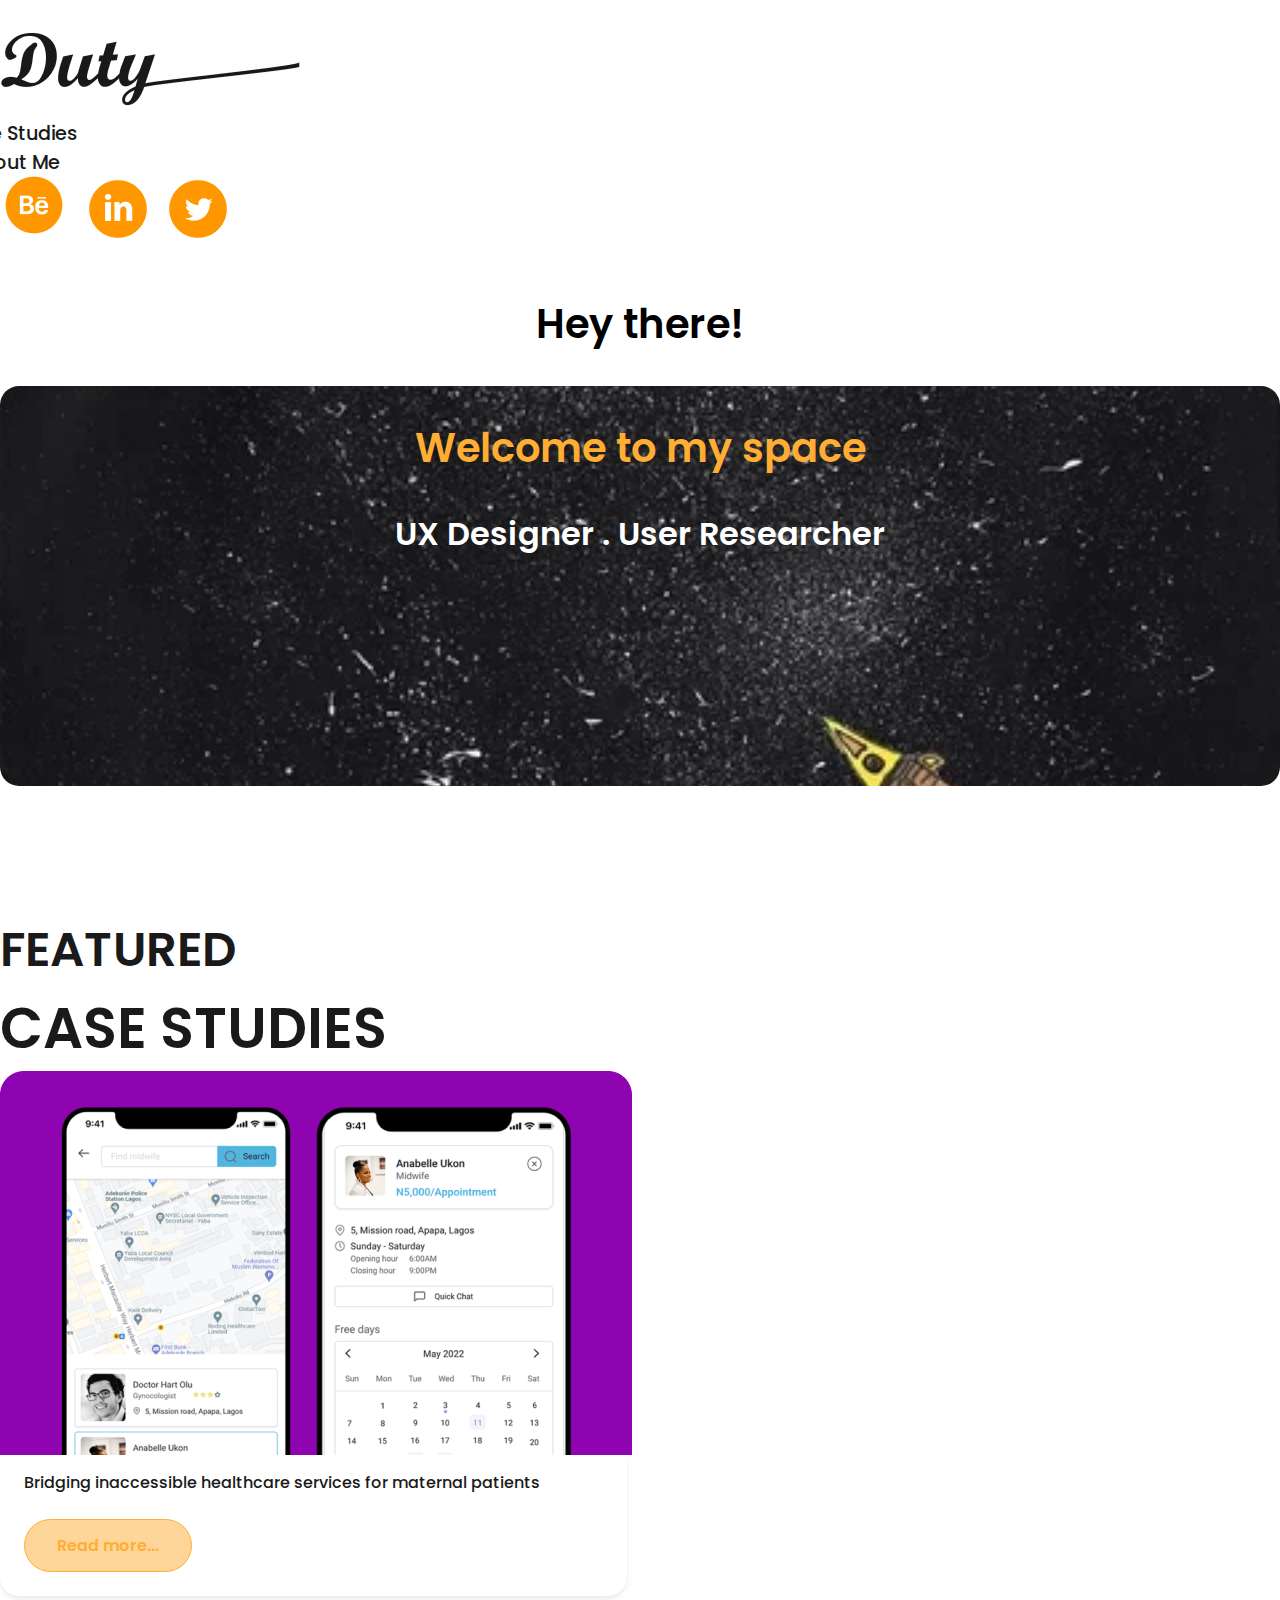
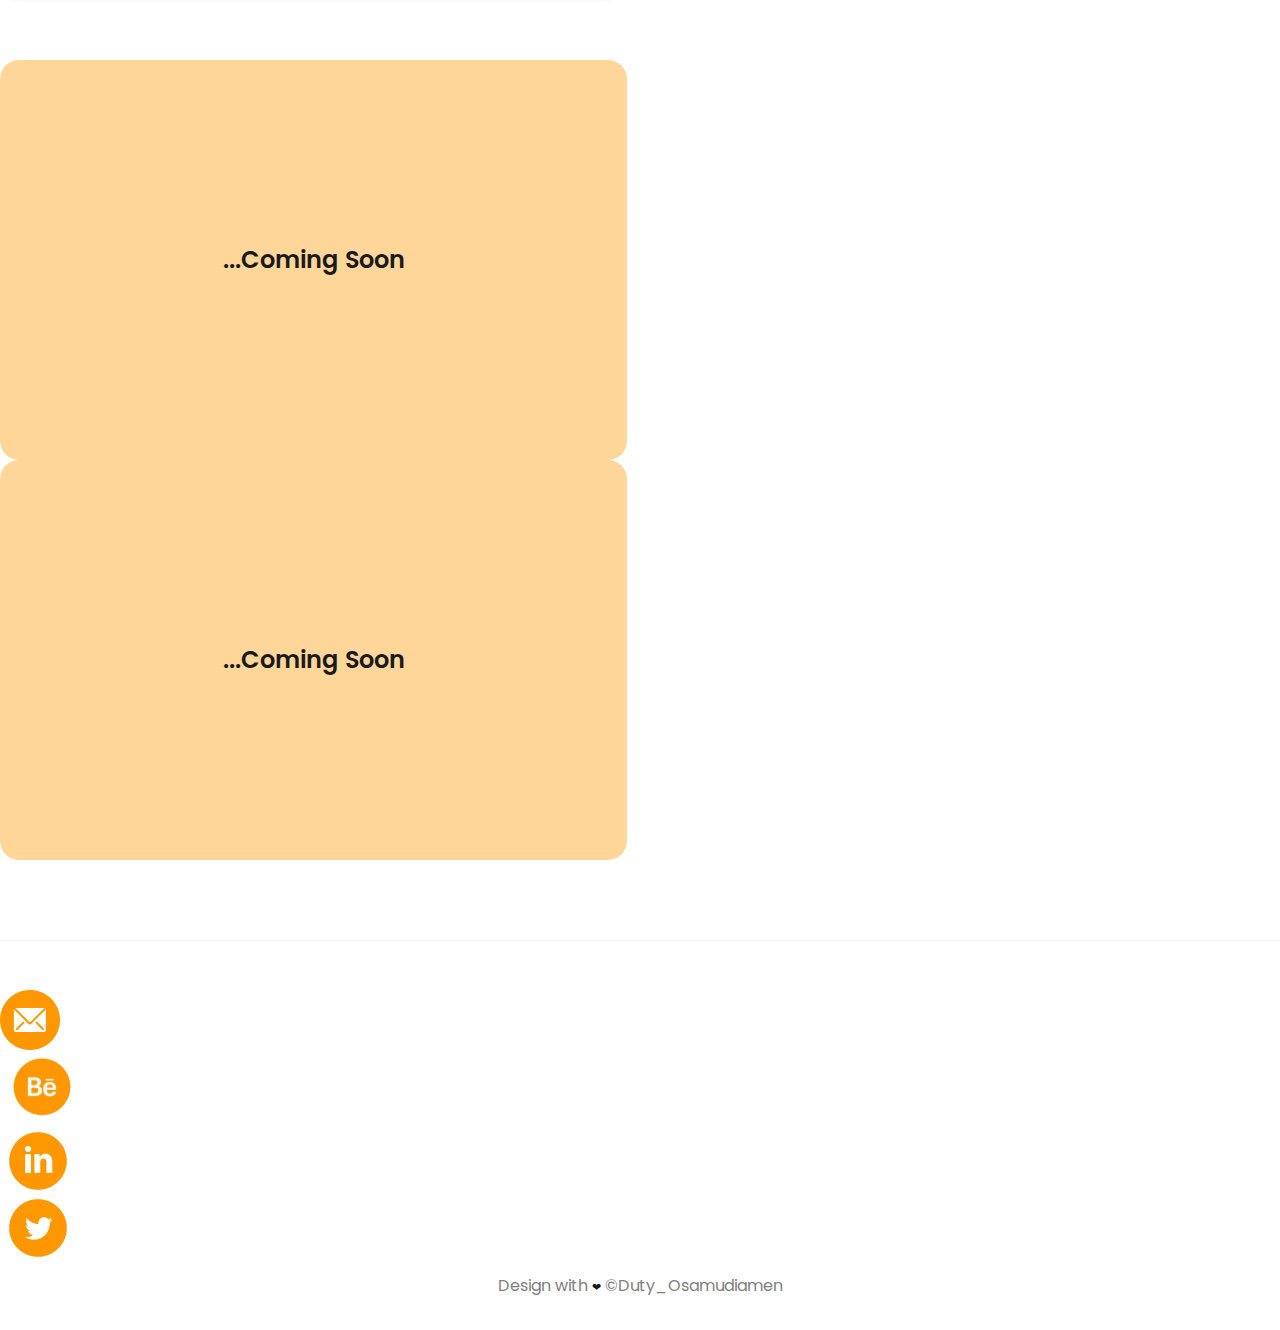
==== index.html @ 3a3fc2b6 "added responsiveness" ====
<!DOCTYPE html>
<html lang="en">

<head>
    <meta charset="UTF-8">
    <meta http-equiv="X-UA-Compatible" content="IE=edge">
    <meta name="viewport" content="width=device-width, initial-scale=1.0">
    <title>Document</title>

    <!-- BOOTSTRAP STYLES & JS -->
    <link href="https://cdn.jsdelivr.net/npm/bootstrap@5.2.1/dist/css/bootstrap.min.css" rel="stylesheet"
        integrity="sha384-iYQeCzEYFbKjA/T2uDLTpkwGzCiq6soy8tYaI1GyVh/UjpbCx/TYkiZhlZB6+fzT" crossorigin="anonymous">
    <script src="https://cdn.jsdelivr.net/npm/bootstrap@5.2.1/dist/js/bootstrap.bundle.min.js"
        integrity="sha384-u1OknCvxWvY5kfmNBILK2hRnQC3Pr17a+RTT6rIHI7NnikvbZlHgTPOOmMi466C8" crossorigin="anonymous"
        defer></script>

    <link rel="stylesheet" href="style.css">
    <link rel="stylesheet" href="scrollbar-mediaQuries.css">

    <script src="main.js" defer></script>
</head>

<body class="position-relative">
    <!-- NAVIGATION SECTION -->
    <nav class="navbar position-sticky top-0">
        <div class="container position-relative">
            <div class="content d-flex justify-content-between">
                <div class="logo">
                    <a href="/">
                        <img src="assets/Logo.png" class="img-fluid" alt="Duty">
                    </a>
                </div>

                <div class="link">
                    <ul class="d-flex">
                        <li>
                            <a href="/case study/casestudy.html">Case Studies</a>
                        </li>
                        <li class="m-l">
                            <a href="/about page/about.html">About Me</a>
                        </li>
                    </ul>
                </div>

                <span class="my-hamburger position-absolute" onclick="showNav('show')"></span>

                <div class="social-links d-flex position-absolute">
                    <a href="#" target="_blank" rel="noopener">
                        <img src="assets/behance.png" class="img-fluid" alt="Behance">
                    </a>
                    <a href="https://www.linkedin.com/in/duty-osamudiamen-147425158/" class="m-l" target="_blank"
                        rel="noopener">
                        <img src="assets/linkedin-icon.png" class="img-fluid" alt="LinkedIn">
                    </a>
                    <a href="#" class="m-l" target="_blank" rel="noopener">
                        <img src="assets/twiiter.png" class="img-fluid" alt="Twiiter">
                    </a>
                </div>
            </div>
        </div>
    </nav>
    <div class="shownav position-absolute top-0">
        <div class="container">
            <div class="d-flex justify-content-end">
                <span class="close-hamburger d-block position-relative" onclick="showNav('close')"></span>
            </div>
            <div>
                <ul class="text-center">
                    <li>
                        <a href="/case study/casestudy.html">Case Studies</a>
                    </li>
                    <li>
                        <a href="/about page/about.html">About Me</a>
                    </li>
                </ul>
            </div>
        </div>
    </div>

    <!-- WELCOME HERO SECTION -->
    <section class="wel-sect">
        <div class="container">
            <p>
                Hey there!
            </p>

            <div class="welcome-box">
                <p>Welcome to my space</p>
                <p>UX Designer . User Researcher</p>
            </div>
        </div>
    </section>

    <!-- FEATURED CASE STUDIES SECTION -->
    <section class="feat-csdy">
        <div class="container d-flex justify-content-between">
            <div class="box d-flex align-items-center justify-content-center">
                <p>
                    <span>FEATURED</span>
                    <span>CASE STUDIES</span>
                </p>
            </div>
            <div class="box">
                <div>
                    <img src="assets/bloom-project1-mockup 1.png" class="img-fluid" alt="Bloom project">
                </div>
                <div>
                    <p>
                        Bridging inaccessible healthcare services for maternal patients
                    </p>
                    <button type="button" onclick="goToCaseStudy('bloomstudies')">
                        Read more...
                    </button>
                </div>
            </div>
        </div>
    </section>

    <!-- COMING SOON SECTION -->
    <section class="coming-soon-sect">
        <div class="container d-flex justify-content-between">
            <div class="box">
                <p>
                    ...Coming Soon
                </p>
            </div>
            <div class="box">
                <p>
                    ...Coming Soon
                </p>
            </div>
        </div>
    </section>

    <!-- FOOTER SECTION -->
    <footer>
        <div class="container">
            <div class="social-links d-flex justify-content-center">
                <a href="#" target="_blank" rel="noopener">
                    <img src="assets/Email.png" class="img-fluid" alt="Email_Me">
                </a>
                <a href="#" class="m-l" target="_blank" rel="noopener">
                    <img src="assets/behance.png" class="img-fluid" alt="Behance">
                </a>
                <a href="https://www.linkedin.com/in/duty-osamudiamen-147425158/" class="m-l" target="_blank"
                    rel="noopener">
                    <img src="assets/linkedin-icon.png" class="img-fluid" alt="LinkedIn">
                </a>
                <a href="#" class="m-l" target="_blank" rel="noopener">
                    <img src="assets/twiiter.png" class="img-fluid" alt="Twiiter">
                </a>
            </div>
            <p>
                Design with <span>&#10084;</span> &copy;Duty_Osamudiamen
            </p>
        </div>
    </footer>
</body>

</html>
---- style.css ----
@import url('https://fonts.googleapis.com/css2?family=Open+Sans:wght@400;500;600;700&family=Poppins:wght@400;500;600;700&display=swap');

* {
	margin: 0;
	padding: 0;
	box-sizing: border-box;
	font-family: 'Open Sans', sans-serif;
	font-family: 'Poppins', sans-serif;
}

p {
	margin: 0;
}

/* COLORS */
:root {
	--black: #1a1a1a;
	--orange: #ffad33;
	--yellow-orange: #ffd699;
	--yellow-orange-border: #ff9800;
	--grey: #808080;
	--white: #ffffff;
}

.m-l {
	margin-left: 1rem;
}

.align-item-center {
	align-items: center;
}

a {
	text-decoration: none;
}

li {
	list-style-type: none;
}

.box {
	width: 49%;
	border-radius: 1.2rem;
}

.b-shadow {
	/* box-shadow: 0 4px 4px 0 rgba(194, 186, 186, 0.2),
		0 10px 20px 0 rgba(194, 186, 186, 0.2); */

	box-shadow: 0px 3px 4px rgba(218, 218, 218, 0.5);
}

/* NAVIGATION BAR */
nav {
	background: var(--white);
}

nav .content {
	padding-top: 2rem;
	padding-bottom: 1rem;
	width: 65%;
}

nav .logo {
	width: 10rem;
}

nav .link {
	transform: translateX(-5rem) translateY(0.37rem);
}

nav .link ul li a {
	display: block;
	color: var(--black);
	font-size: 1.2rem;
	font-weight: 500;
}

nav .social-links {
	right: 0.7rem;
}

nav .social-links a {
	width: 2.5rem;
	/* transform: translateY(-0.5rem); */
}

nav .social-links a:first-of-type {
	width: 2.9rem;
	transform: translateY(-0.2rem);
}

nav .content .my-hamburger {
	display: none;
	/* transform: translatey(.8rem); */
	margin-top: 0.8rem;
	cursor: pointer;
}

nav .content .my-hamburger,
nav .content .my-hamburger::before,
nav .content .my-hamburger::after {
	width: 2.4rem;
	height: 0.33rem;
	background: var(--black);

	/* transition: transform 280ms ease-in-out, opacity 180ms; */
}

nav .content .my-hamburger::before,
nav .content .my-hamburger::after {
	content: '';
	position: absolute;
	left: 0;
}

nav .content .my-hamburger::before {
	bottom: 0.65rem;
}

nav .content .my-hamburger::after {
	top: 0.65rem;
}

.shownav {
	display: none;
	background: var(--white);
	width: 100%;
	height: 100%;
	z-index: 100000;
}

.shownav.show {
	display: block;
	padding-top: 3rem;
}

.shownav.show .container div:first-of-type {
	margin-bottom: 5rem;
}

.shownav ul li a {
	font-size: 1.7rem;
	font-weight: 600;
	line-height: 3;
	color: var(--black);
}

.shownav .close-hamburger,
.shownav .close-hamburger::after {
	width: 2.7rem;
	height: 0.33rem;
	background: var(--grey);
}

.shownav .close-hamburger {
	transform: rotateZ(45deg);
}

.shownav .close-hamburger::after {
	content: '';
	position: absolute;
	left: 0;
	transform: rotateZ(90deg);
}

/* WELCOME SECTION */
.wel-sect {
	text-align: center;
	font-size: 2.5rem;
	font-weight: 600;
	padding-top: 2rem;
}

.wel-sect .welcome-box {
	height: 25rem;
	background: url(assets/giphy.webp);
	background-size: cover;
	background-position: center;
	border-radius: 1.2rem;
	margin-top: 2rem;
	padding-top: 2rem;
}

.wel-sect .welcome-box p:first-of-type {
	color: var(--orange);
}

.wel-sect .welcome-box p:last-of-type {
	color: var(--white);
	margin-top: 2rem;
	font-size: 2rem;
}

/* FEATURED CASE STUDIES */
.feat-csdy {
	margin-top: 5rem;
	padding-top: 3rem;
	color: var(--black);
}

.feat-csdy .box:first-of-type p {
	font-weight: 600;
}

.feat-csdy .box:first-of-type p span {
	display: block;
}

.feat-csdy .box:first-of-type p span:first-of-type {
	font-size: 3rem;
}

.feat-csdy .box:first-of-type p span:last-of-type {
	font-size: 3.5rem;
}

.feat-csdy .box:last-of-type div:first-of-type img {
	display: block;
}

.feat-csdy .box:last-of-type div:last-of-type {
	padding: 1rem 1.5rem 1.5rem;
	border-radius: 1.2rem;
	border-top-left-radius: 0;
	border-top-right-radius: 0;
	box-shadow: 0px 3px 4px rgba(218, 218, 218, 0.5);
}

.feat-csdy .box:last-of-type div:last-of-type p {
	font-weight: 500;
	line-height: 1.5;
}

.feat-csdy .box:last-of-type div:last-of-type button {
	font-weight: 600;
	font-size: 1rem;
	border: 1px solid var(--orange);
	border-radius: 3rem;
	color: var(--orange);
	background: var(--yellow-orange);
	padding: 0.8rem 2rem;
	margin-top: 1.5rem;
	cursor: pointer;
}

/* COMING SOON SECTION */
.coming-soon-sect {
	margin-top: 4rem;
}

.coming-soon-sect .box {
	height: 25rem;
	background: var(--yellow-orange);
	color: var(--black);
	font-size: 1.5rem;
	font-weight: 600;
	display: flex;
	align-items: center;
	justify-content: center;
}

/* FOOTER SECTION */
footer {
	border-top: 1px solid #f2f2f2;
	margin-top: 5rem;
	padding-top: 3rem;
	padding-bottom: 2rem;
	text-align: center;
	color: var(--grey);
}

footer .social-links a {
	display: block;
	width: 2.5rem;
}
footer .social-links a:first-of-type {
	width: 2.3982rem;
	transform: translateY(0.06rem);
}

footer .social-links a:nth-of-type(2) {
	width: 2.88rem;
	transform: translateY(-0.2rem);
}

footer .m-l {
	margin-left: 0.5rem;
}

footer p {
	margin-top: 0.5rem;
}

footer p span {
	color: var(--black) !important;
	font-size: 0.7rem;
}
---- scrollbar-mediaQuries.css ----
/* SCROLLBAR STYLING */
html::-webkit-scrollbar {
	width: 0.4rem;
}

html::-webkit-scrollbar-track {
	background: transparent;
}

html::-webkit-scrollbar-thumb {
	background: var(--grey);
	border-radius: 5rem;
}

/* html {
	overflow-y: scroll;
	scrollbar-width: 0.4rem;
	scrollbar-color: var(--grey);
} */

/* MEDIA QUERIES */
@media (max-width: 1399px) {
	nav .content .link {
		transform: translateX(-3rem) translateY(.37rem);
	}
}

@media (max-width: 1199px) {
	nav .content .link {
		transform: translateX(-1.5rem) translateY(.37rem);
	}
}

@media (max-width: 992px) {
	html {
		font-size: 75%;
	}

	nav .link {
		display: none;
	}

	nav .content .my-hamburger {
		display: block;
	}

	nav .logo {
		transform: translatex(4rem);
	}
}

@media (max-width: 767px) {
	.box,
	.about-sect .boxs {
		width: 100% !important;
	}

	.feat-csdy .container,
	.coming-soon-sect .container,
	.about-sect .container {
		flex-direction: column;
	}

	.feat-csdy .box:first-of-type p span {
		display: unset;
	}

	.feat-csdy .box:first-of-type p span:first-of-type {
		margin-right: 1rem;
	}

	.feat-csdy .box:first-of-type p span {
		font-size: 2.5rem !important;
	}

	.feat-csdy .box:not(box:first-of-type) {
		margin-top: 0.5rem;
	}

	.coming-soon-sect {
		margin-top: unset;
	}

	.coming-soon-sect .box:not(box:first-of-type) {
		margin-top: 5rem;
	}

	/* CASE STUDIES STYLES */
	.user-research {
		flex-direction: column;
	}

	.csdy .about .user-research div {
		width: 100% !important;
	}

	.csdy .about .user-research div:not(div:first-of-type) {
		margin-top: 2rem;
	}

	/* ABOUT SECTION STYLES */
	.about-sect .boxs:last-of-type {
		margin-top: 1.5rem;
	}
}

@media (max-width: 442px) {
	html {
		font-size: 65%;
	}
}
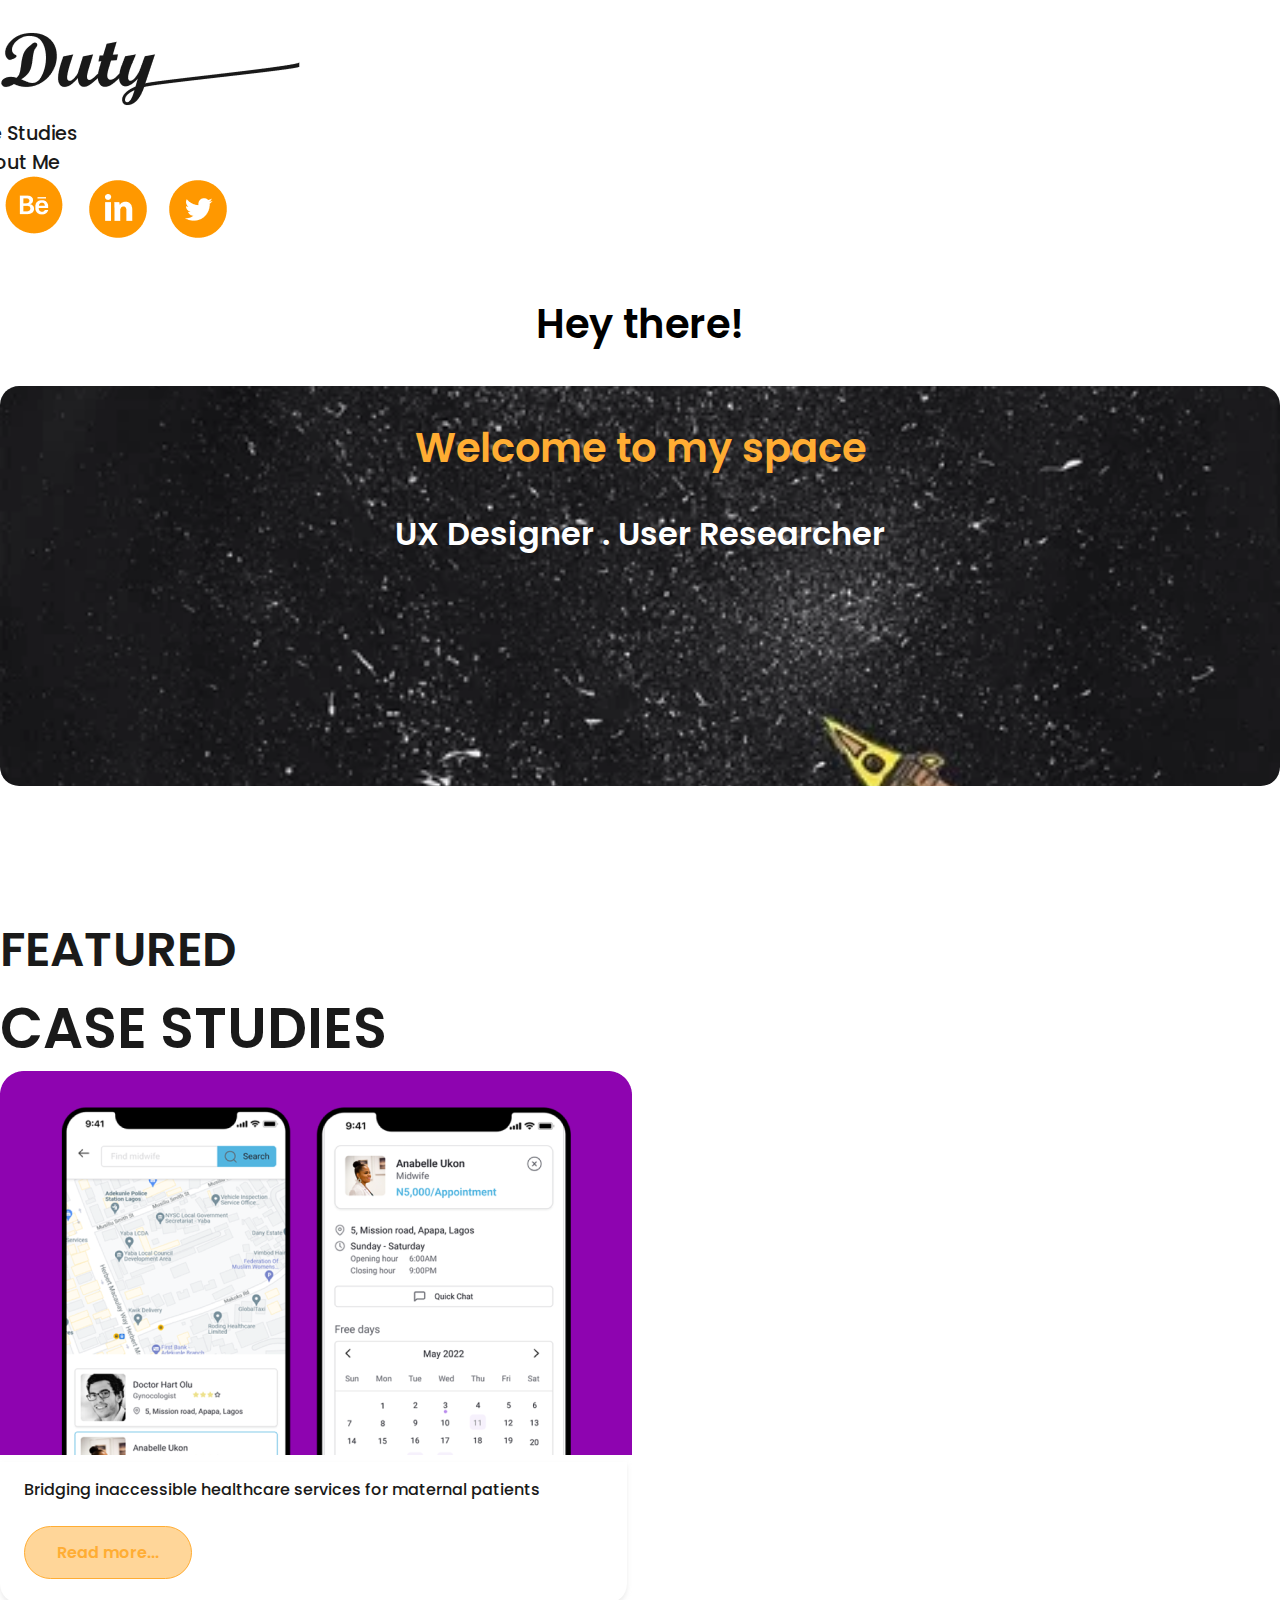
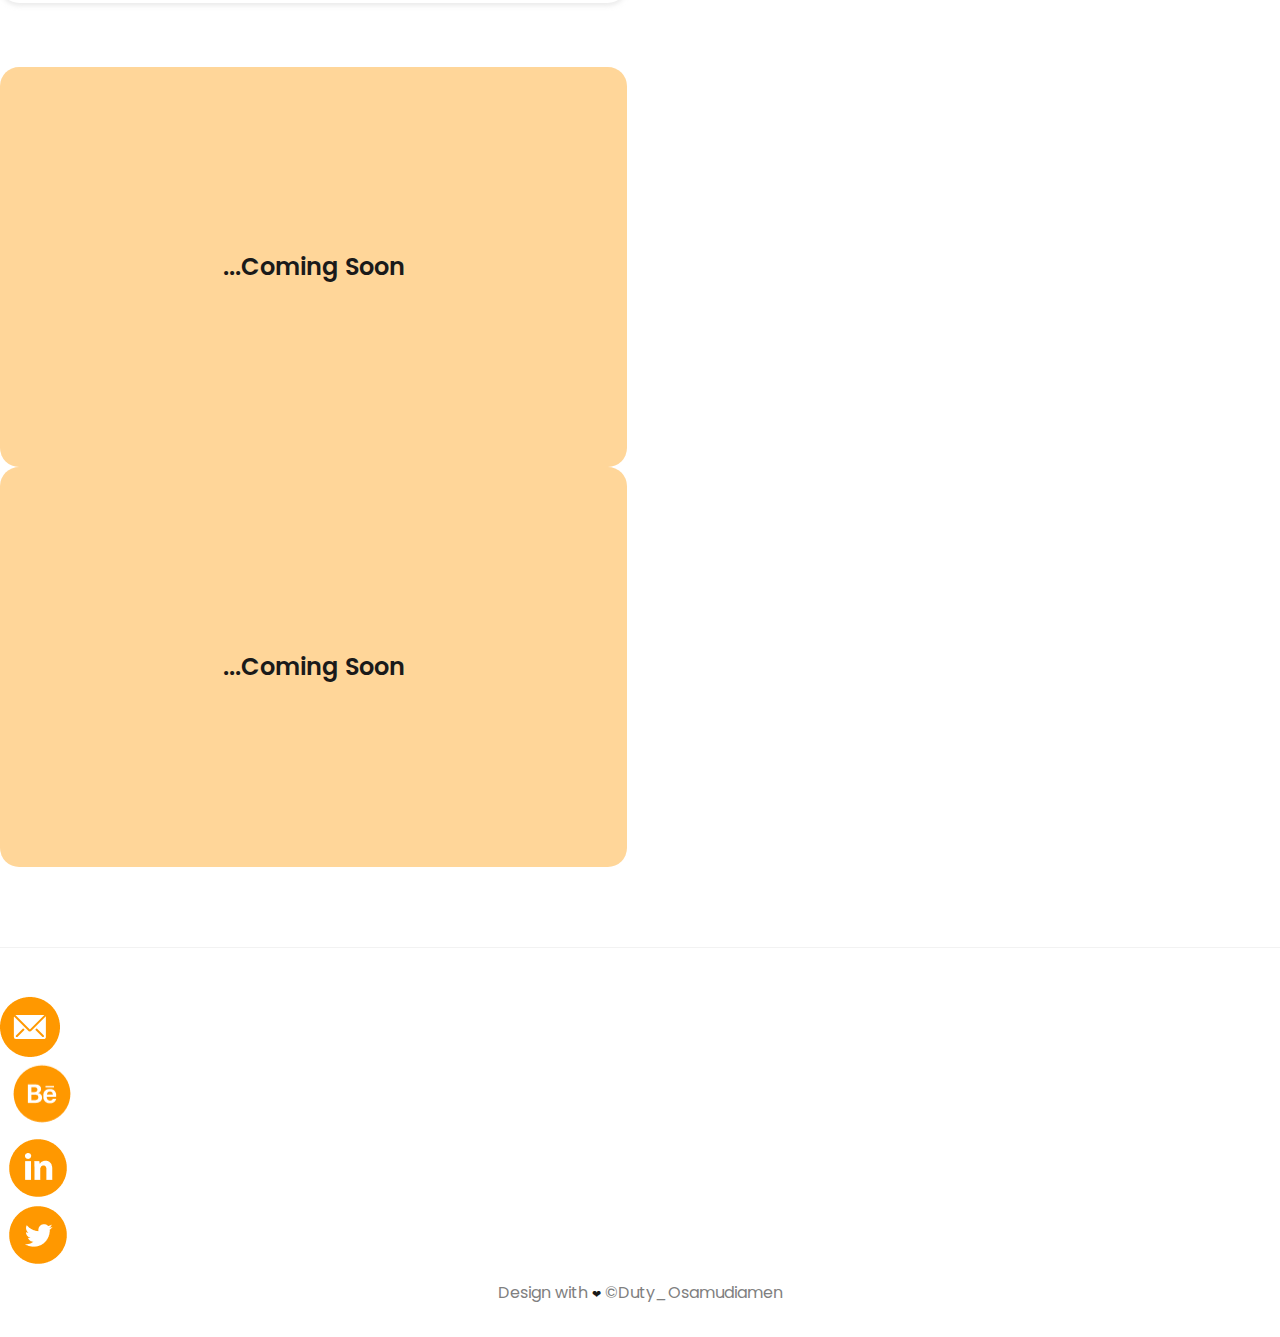
==== commit 952c722f: "Adjusted margin spacing on the overall container for mobile view" ====
--- a/index.html
+++ b/index.html
@@ -45,7 +45,7 @@
                 <span class="my-hamburger position-absolute" onclick="showNav('show')"></span>
 
                 <div class="social-links d-flex position-absolute">
-                    <a href="#" target="_blank" rel="noopener">
+                    <a href="https://www.behance.net/dutyosamudiamen" target="_blank" rel="noopener">
                         <img src="assets/behance.png" class="img-fluid" alt="Behance">
                     </a>
                     <a href="https://www.linkedin.com/in/duty-osamudiamen-147425158/" class="m-l" target="_blank"
@@ -108,7 +108,7 @@
                     <p>
                         Bridging inaccessible healthcare services for maternal patients
                     </p>
-                    <button type="button" onclick="goToCaseStudy('bloomstudies')">
+                    <button type="button" onclick="goToCaseStudy('bloomproject')">
                         Read more...
                     </button>
                 </div>
@@ -118,16 +118,18 @@
 
     <!-- COMING SOON SECTION -->
     <section class="coming-soon-sect">
-        <div class="container d-flex justify-content-between">
-            <div class="box">
-                <p>
-                    ...Coming Soon
-                </p>
-            </div>
-            <div class="box">
-                <p>
-                    ...Coming Soon
-                </p>
+        <div class="container">
+            <div class="newprogs d-flex justify-content-between">
+                <div class="box">
+                    <p>
+                        ...Coming Soon
+                    </p>
+                </div>
+                <div class="box">
+                    <p>
+                        ...Coming Soon
+                    </p>
+                </div>
             </div>
         </div>
     </section>
@@ -136,10 +138,10 @@
     <footer>
         <div class="container">
             <div class="social-links d-flex justify-content-center">
-                <a href="#" target="_blank" rel="noopener">
+                <a href="mailto:dutyosamudiamen81@gmail.com" target="_blank" rel="noopener">
                     <img src="assets/Email.png" class="img-fluid" alt="Email_Me">
                 </a>
-                <a href="#" class="m-l" target="_blank" rel="noopener">
+                <a href="https://www.behance.net/dutyosamudiamen" class="m-l" target="_blank" rel="noopener">
                     <img src="assets/behance.png" class="img-fluid" alt="Behance">
                 </a>
                 <a href="https://www.linkedin.com/in/duty-osamudiamen-147425158/" class="m-l" target="_blank"
--- a/style.css
+++ b/style.css
@@ -155,6 +155,7 @@
 
 .shownav .close-hamburger {
 	transform: rotateZ(45deg);
+	cursor: pointer;
 }
 
 .shownav .close-hamburger::after {
@@ -215,11 +216,8 @@
 	font-size: 3.5rem;
 }
 
-.feat-csdy .box:last-of-type div:first-of-type img {
-	display: block;
-}
-
-.feat-csdy .box:last-of-type div:last-of-type {
+.feat-csdy .box:last-of-type div:last-of-type,
+.newprogs .box:last-of-type div:last-of-type {
 	padding: 1rem 1.5rem 1.5rem;
 	border-radius: 1.2rem;
 	border-top-left-radius: 0;
@@ -227,12 +225,14 @@
 	box-shadow: 0px 3px 4px rgba(218, 218, 218, 0.5);
 }
 
-.feat-csdy .box:last-of-type div:last-of-type p {
+.feat-csdy .box:last-of-type div:last-of-type p,
+.newprogs .box:last-of-type div:last-of-type p {
 	font-weight: 500;
 	line-height: 1.5;
 }
 
-.feat-csdy .box:last-of-type div:last-of-type button {
+.feat-csdy .box:last-of-type div:last-of-type button,
+.newprogs .box:last-of-type div:last-of-type button {
 	font-weight: 600;
 	font-size: 1rem;
 	border: 1px solid var(--orange);
@@ -249,7 +249,7 @@
 	margin-top: 4rem;
 }
 
-.coming-soon-sect .box {
+.coming-soon-sect .newprogs .box {
 	height: 25rem;
 	background: var(--yellow-orange);
 	color: var(--black);
--- a/scrollbar-mediaQuries.css
+++ b/scrollbar-mediaQuries.css
@@ -21,13 +21,13 @@
 /* MEDIA QUERIES */
 @media (max-width: 1399px) {
 	nav .content .link {
-		transform: translateX(-3rem) translateY(.37rem);
+		transform: translateX(-3rem) translateY(0.37rem);
 	}
 }
 
 @media (max-width: 1199px) {
 	nav .content .link {
-		transform: translateX(-1.5rem) translateY(.37rem);
+		transform: translateX(-1.5rem) translateY(0.37rem);
 	}
 }
 
@@ -56,9 +56,13 @@
 	}
 
 	.feat-csdy .container,
-	.coming-soon-sect .container,
+	.coming-soon-sect .newprogs,
 	.about-sect .container {
 		flex-direction: column;
+	}
+
+	.feat-csdy {
+		margin-top: 1rem;
 	}
 
 	.feat-csdy .box:first-of-type p span {
@@ -74,7 +78,7 @@
 	}
 
 	.feat-csdy .box:not(box:first-of-type) {
-		margin-top: 0.5rem;
+		margin-top: 1.5rem;
 	}
 
 	.coming-soon-sect {
@@ -108,4 +112,9 @@
 	html {
 		font-size: 65%;
 	}
+
+	.container {
+		padding-right: 1.5rem !important;
+		padding-left: 1.5rem !important;
+	}
 }
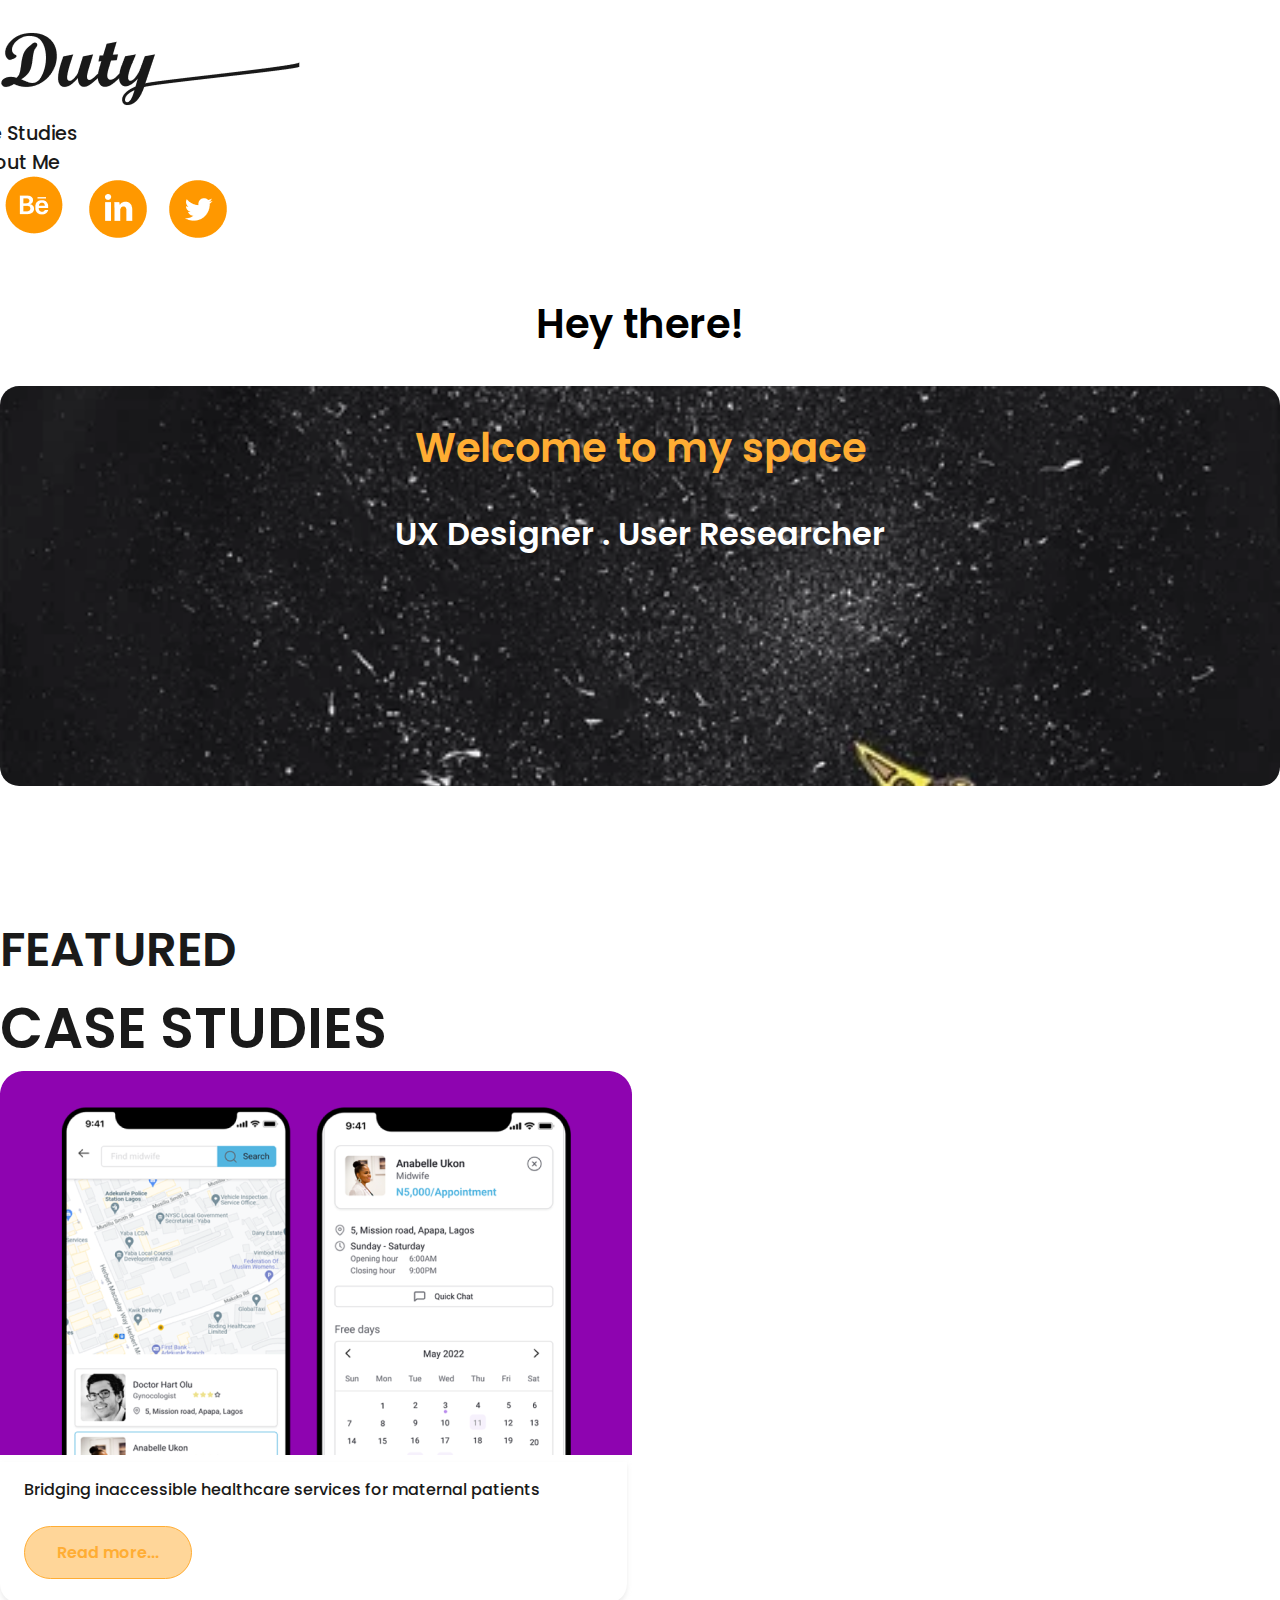
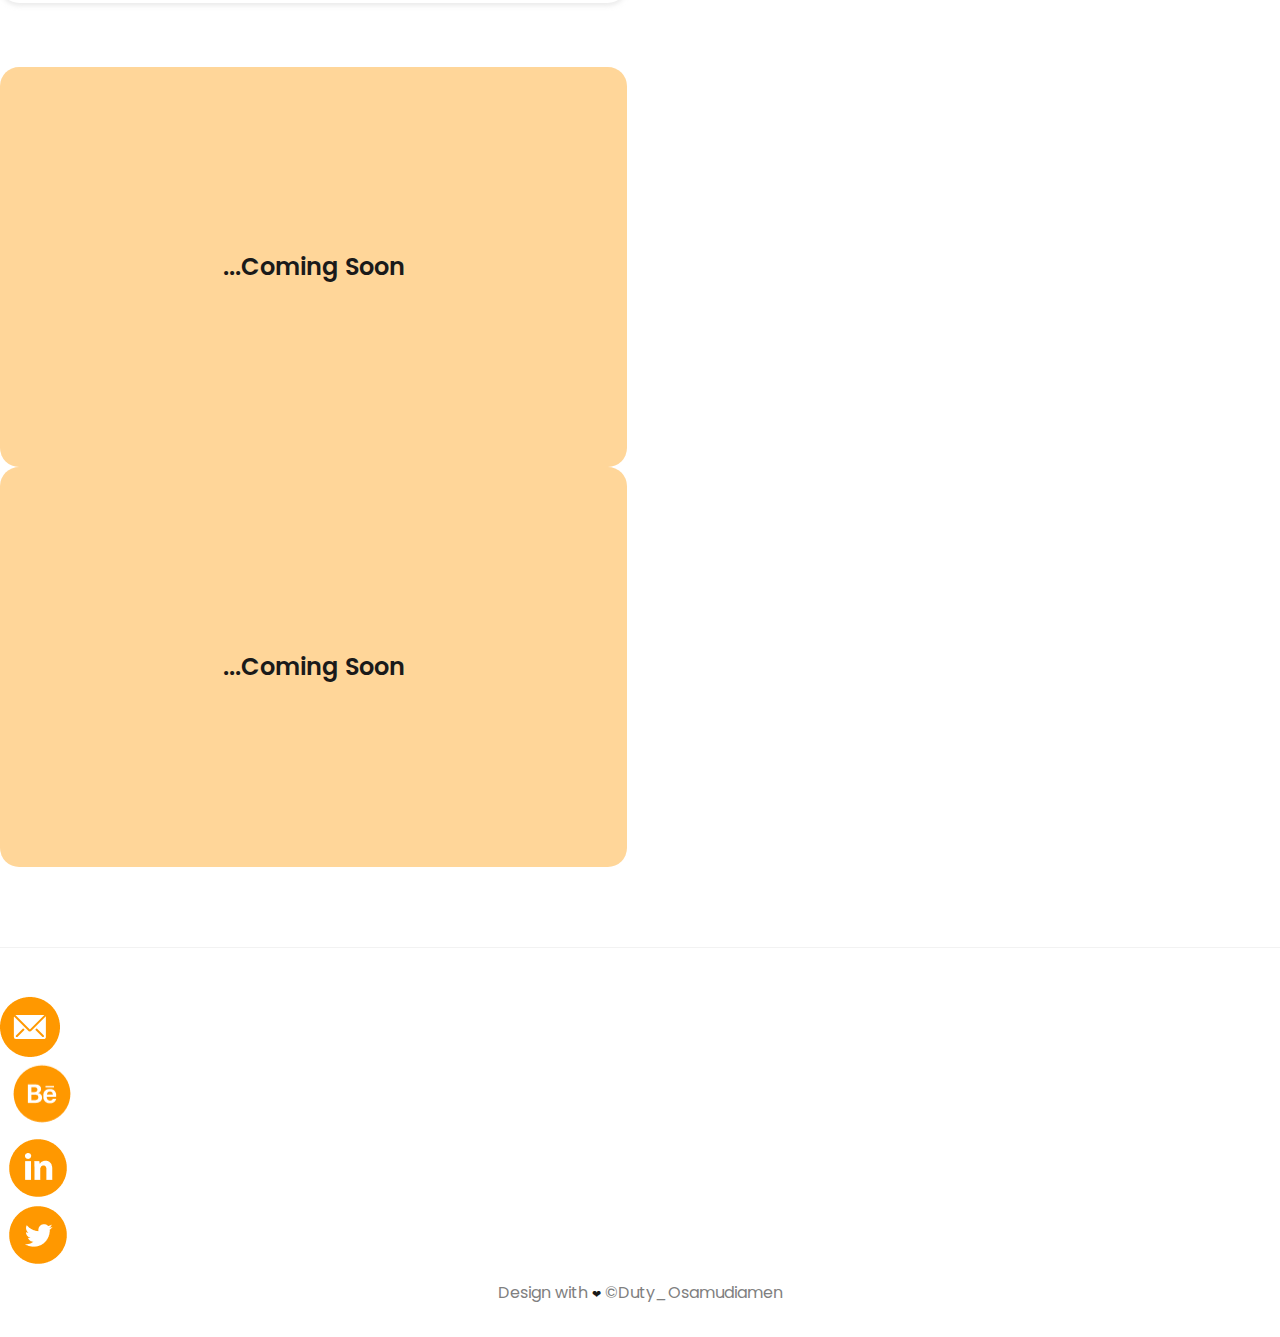
==== commit 9a7a2018: "Added twittet link" ====
--- a/index.html
+++ b/index.html
@@ -52,7 +52,7 @@
                         rel="noopener">
                         <img src="assets/linkedin-icon.png" class="img-fluid" alt="LinkedIn">
                     </a>
-                    <a href="#" class="m-l" target="_blank" rel="noopener">
+                    <a href="https://twitter.com/dee_officially/" class="m-l" target="_blank" rel="noopener">
                         <img src="assets/twiiter.png" class="img-fluid" alt="Twiiter">
                     </a>
                 </div>
@@ -148,7 +148,7 @@
                     rel="noopener">
                     <img src="assets/linkedin-icon.png" class="img-fluid" alt="LinkedIn">
                 </a>
-                <a href="#" class="m-l" target="_blank" rel="noopener">
+                <a href="https://twitter.com/dee_officially/" class="m-l" target="_blank" rel="noopener">
                     <img src="assets/twiiter.png" class="img-fluid" alt="Twiiter">
                 </a>
             </div>
--- a/style.css
+++ b/style.css
@@ -249,6 +249,7 @@
 	margin-top: 4rem;
 }
 
+.coming-soon-sect .box,
 .coming-soon-sect .newprogs .box {
 	height: 25rem;
 	background: var(--yellow-orange);
--- a/scrollbar-mediaQuries.css
+++ b/scrollbar-mediaQuries.css
@@ -110,11 +110,21 @@
 
 @media (max-width: 442px) {
 	html {
-		font-size: 65%;
+		font-size: 61%;
 	}
 
 	.container {
 		padding-right: 1.5rem !important;
 		padding-left: 1.5rem !important;
 	}
+
+	nav .social-links {
+		right: 1.4rem;
+	}
 }
+
+@media (max-width: 329px) {
+	html {
+		font-size: 50%;
+	}
+}
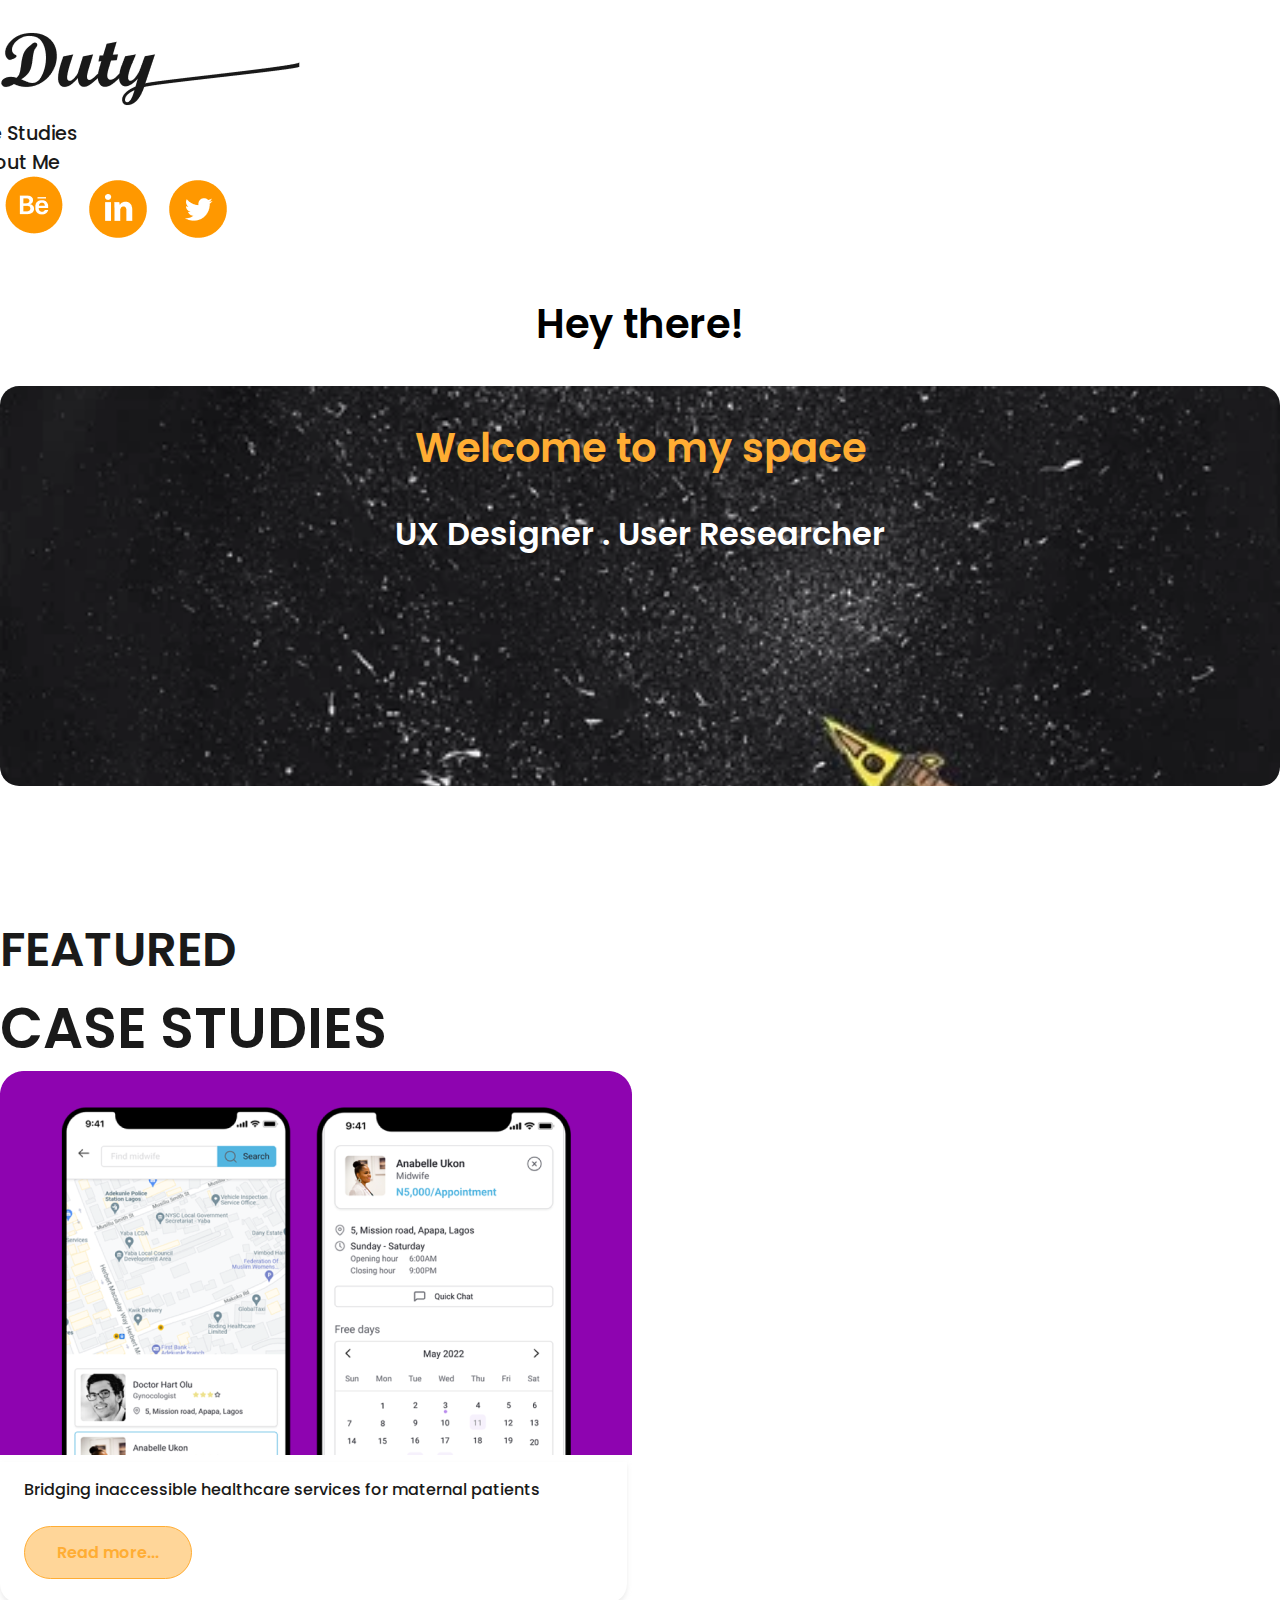
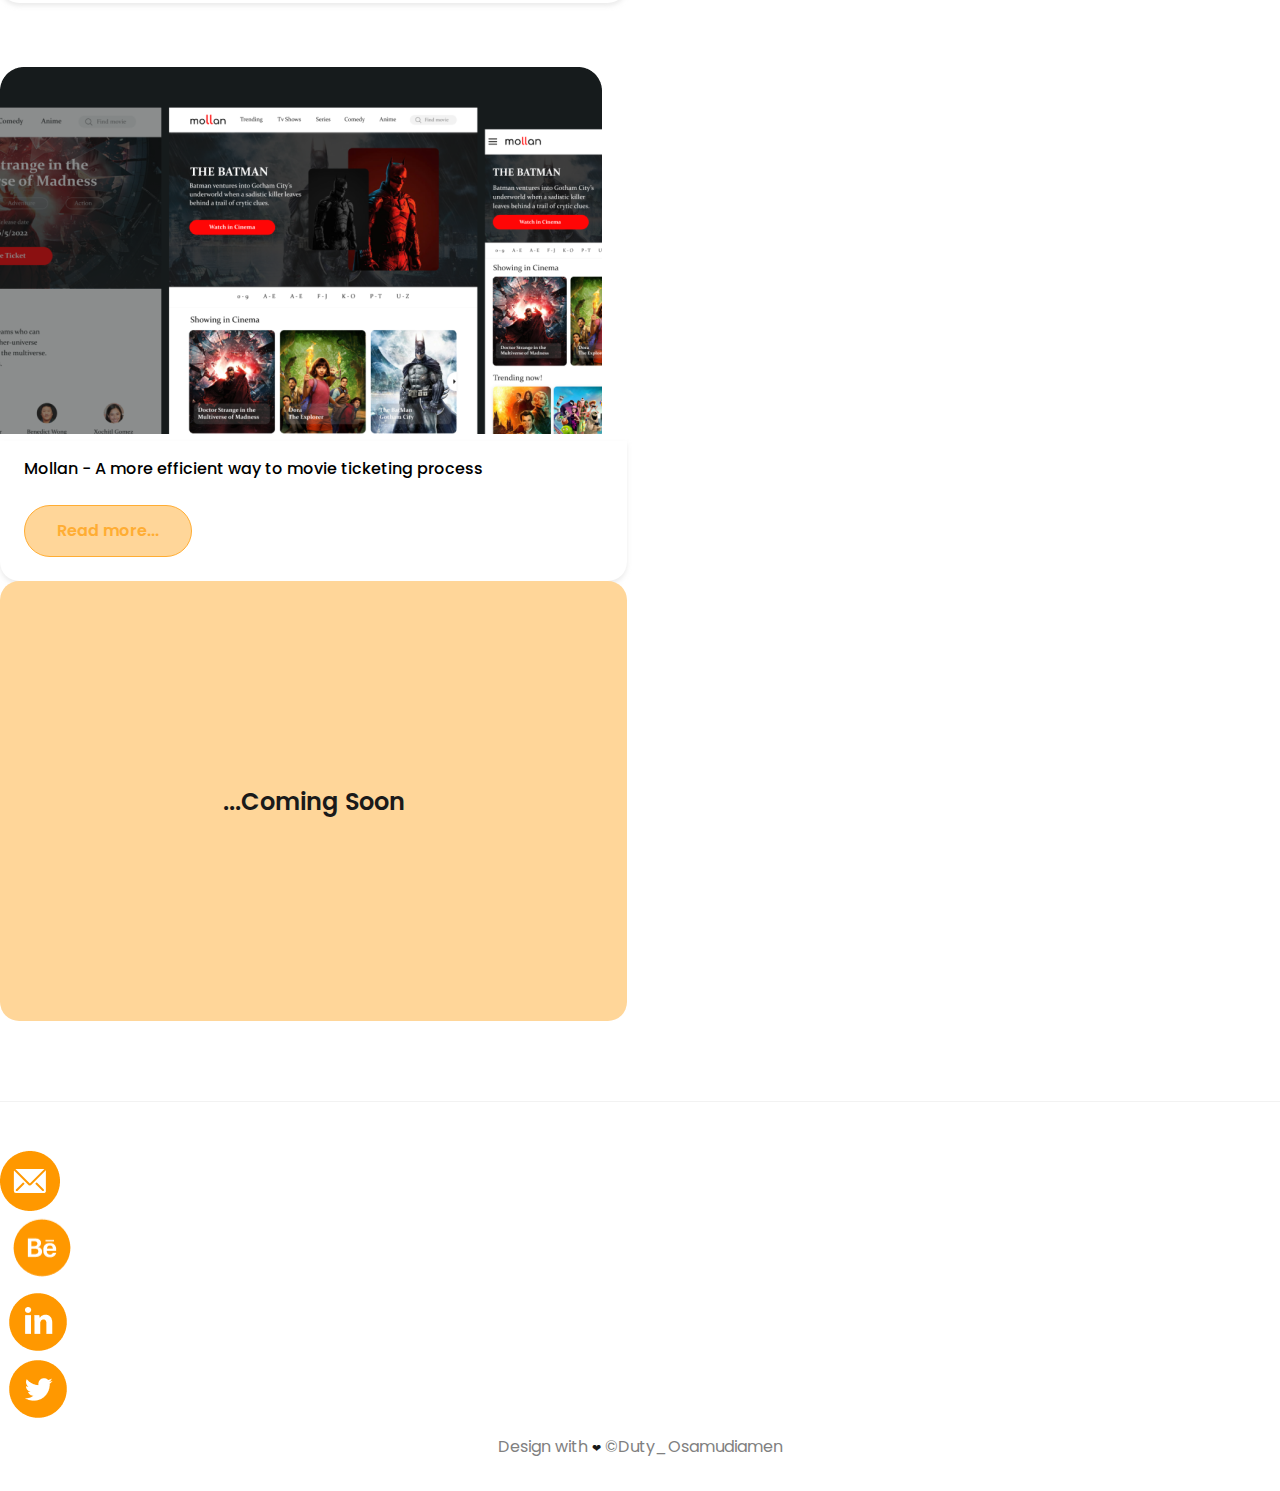
==== commit 7810fcd5: "Added second case study" ====
--- a/index.html
+++ b/index.html
@@ -100,7 +100,7 @@
                     <span>CASE STUDIES</span>
                 </p>
             </div>
-            <div class="box">
+            <div class="box projdiv">
                 <div>
                     <img src="assets/bloom-project1-mockup 1.png" class="img-fluid" alt="Bloom project">
                 </div>
@@ -120,10 +120,18 @@
     <section class="coming-soon-sect">
         <div class="container">
             <div class="newprogs d-flex justify-content-between">
-                <div class="box">
-                    <p>
-                        ...Coming Soon
-                    </p>
+                <div class="box projdiv">
+                    <div>
+                        <img src="assets/Project-2.png" class="img-fluid" alt="Mallon project">
+                    </div>
+                    <div>
+                        <p>
+                            Mollan - A more efficient way to movie ticketing process
+                        </p>
+                        <button type="button" onclick="goToCaseStudy('mallonproject')">
+                            Read more...
+                        </button>
+                    </div>
                 </div>
                 <div class="box">
                     <p>
--- a/style.css
+++ b/style.css
@@ -20,6 +20,7 @@
 	--yellow-orange-border: #ff9800;
 	--grey: #808080;
 	--white: #ffffff;
+	--grey2: #FAFAFA;
 }
 
 .m-l {
@@ -53,6 +54,7 @@
 /* NAVIGATION BAR */
 nav {
 	background: var(--white);
+	z-index: 1000;
 }
 
 nav .content {
@@ -216,8 +218,7 @@
 	font-size: 3.5rem;
 }
 
-.feat-csdy .box:last-of-type div:last-of-type,
-.newprogs .box:last-of-type div:last-of-type {
+.projdiv div:last-of-type {
 	padding: 1rem 1.5rem 1.5rem;
 	border-radius: 1.2rem;
 	border-top-left-radius: 0;
@@ -225,14 +226,12 @@
 	box-shadow: 0px 3px 4px rgba(218, 218, 218, 0.5);
 }
 
-.feat-csdy .box:last-of-type div:last-of-type p,
-.newprogs .box:last-of-type div:last-of-type p {
+.projdiv div:last-of-type p {
 	font-weight: 500;
 	line-height: 1.5;
 }
 
-.feat-csdy .box:last-of-type div:last-of-type button,
-.newprogs .box:last-of-type div:last-of-type button {
+.projdiv div:last-of-type button {
 	font-weight: 600;
 	font-size: 1rem;
 	border: 1px solid var(--orange);
@@ -249,9 +248,9 @@
 	margin-top: 4rem;
 }
 
-.coming-soon-sect .box,
-.coming-soon-sect .newprogs .box {
-	height: 25rem;
+.coming-soon-sect .newprogs .box:last-of-type,
+.coming-soon-sect.main .box {
+	height: 27.5rem;
 	background: var(--yellow-orange);
 	color: var(--black);
 	font-size: 1.5rem;
--- a/scrollbar-mediaQuries.css
+++ b/scrollbar-mediaQuries.css
@@ -106,6 +106,46 @@
 	.about-sect .boxs:last-of-type {
 		margin-top: 1.5rem;
 	}
+
+	.mallonproj .ticketing-div,
+	.mallonproj .core-val,
+	.mallonproj .uncleardesigns {
+		flex-wrap: wrap;
+	}
+
+	.mallonproj .ticketing-div div,
+	.mallonproj .core-val div,
+	.mallonproj .uncleardesigns div {
+		width: 100%;
+	}
+
+	.mallonproj .core-val div:first-of-type,
+	.mallonproj .ticketing-div div:first-of-type {
+		margin-top: unset !important;
+	}
+
+	.mallonproj .core-val div:not(div:first-of-type),
+	.mallonproj .uncleardesigns div:not(div:first-of-type),
+	.mallonproj .ticketing-div,
+	.mallonproj .ticketing-div div:not(div:first-of-type) {
+		margin-top: 3rem;
+	}
+
+	.mallonproj .stat-div span:first-of-type {
+		width: 10%;
+		transform: translateY(-0.1rem);
+	}
+
+	.mallonproj .stat-div span:last-of-type img {
+		width: unset;
+	}
+
+	.mallonproj .mendy-str img {
+		width: 70%;
+	}
+	.mallonproj .stat-div1 img {
+		width: 80%;
+	}
 }
 
 @media (max-width: 442px) {
@@ -121,6 +161,11 @@
 	nav .social-links {
 		right: 1.4rem;
 	}
+
+	.mallonproj .diff-div .container {
+		padding-left: 3rem !important;
+		padding-right: 3rem !important;
+	}
 }
 
 @media (max-width: 329px) {
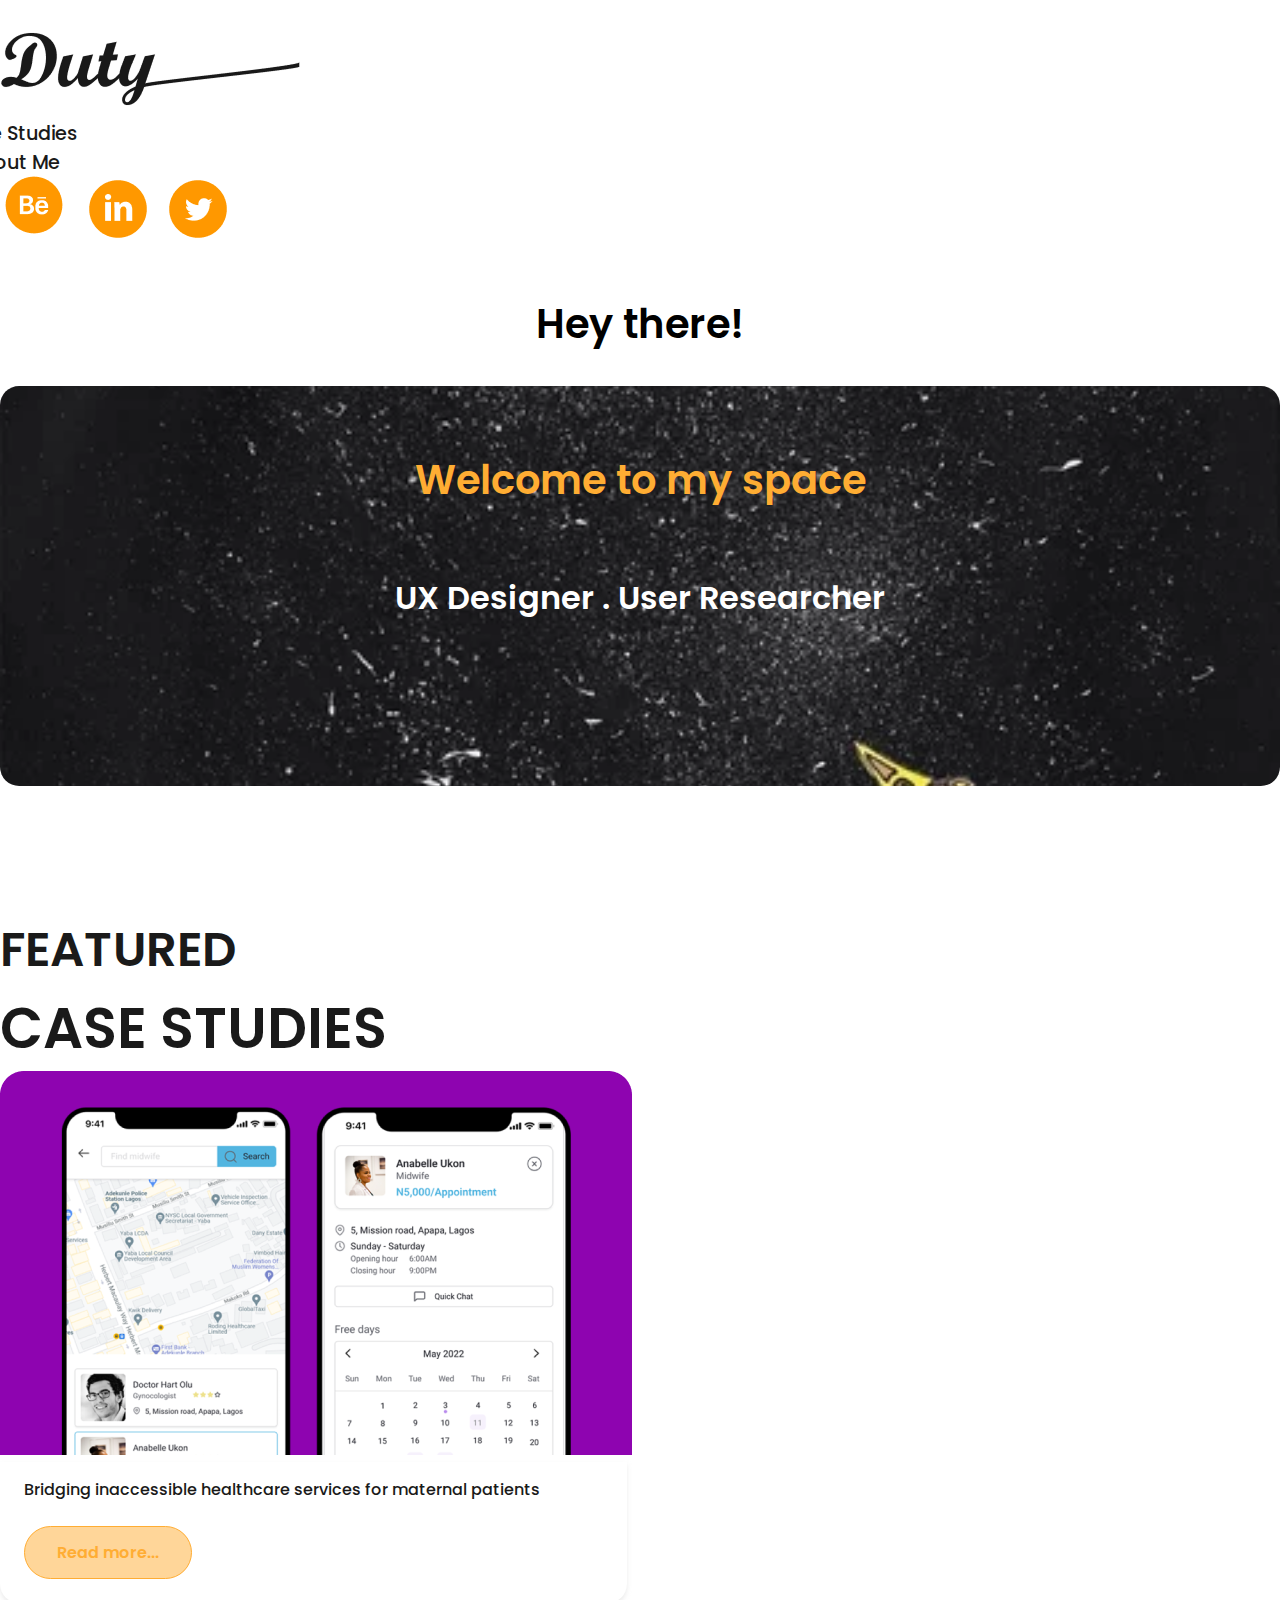
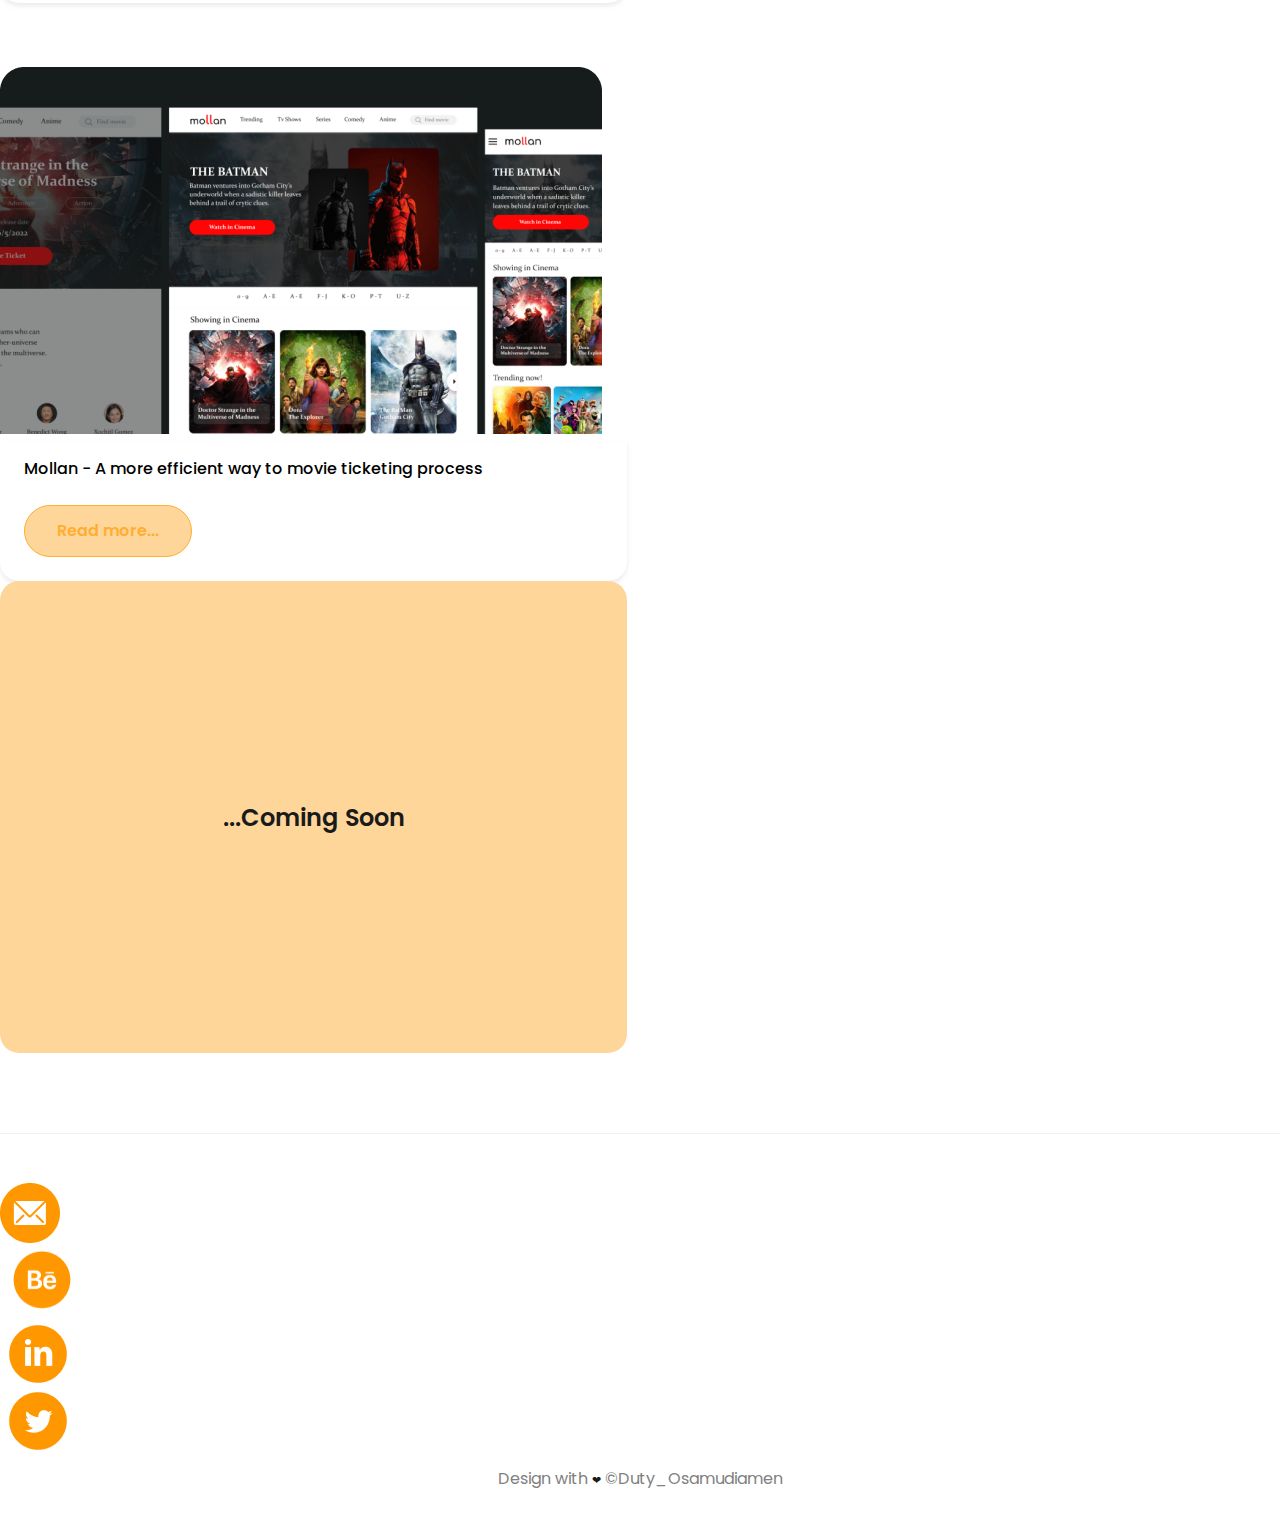
==== commit a8955a17: "Made the project divs clickable" ====
--- a/index.html
+++ b/index.html
@@ -100,7 +100,7 @@
                     <span>CASE STUDIES</span>
                 </p>
             </div>
-            <div class="box projdiv">
+            <div class="box projdiv" onclick="goToCaseStudy('bloomproject')">
                 <div>
                     <img src="assets/bloom-project1-mockup 1.png" class="img-fluid" alt="Bloom project">
                 </div>
@@ -108,7 +108,7 @@
                     <p>
                         Bridging inaccessible healthcare services for maternal patients
                     </p>
-                    <button type="button" onclick="goToCaseStudy('bloomproject')">
+                    <button type="button">
                         Read more...
                     </button>
                 </div>
@@ -120,7 +120,7 @@
     <section class="coming-soon-sect">
         <div class="container">
             <div class="newprogs d-flex justify-content-between">
-                <div class="box projdiv">
+                <div class="box projdiv" onclick="goToCaseStudy('mallonproject')">
                     <div>
                         <img src="assets/Project-2.png" class="img-fluid" alt="Mallon project">
                     </div>
@@ -128,7 +128,7 @@
                         <p>
                             Mollan - A more efficient way to movie ticketing process
                         </p>
-                        <button type="button" onclick="goToCaseStudy('mallonproject')">
+                        <button type="button" >
                             Read more...
                         </button>
                     </div>
--- a/style.css
+++ b/style.css
@@ -20,7 +20,8 @@
 	--yellow-orange-border: #ff9800;
 	--grey: #808080;
 	--white: #ffffff;
-	--grey2: #FAFAFA;
+	--grey2: #f2f2f2;
+	--red: #ff0606;
 }
 
 .m-l {
@@ -84,7 +85,6 @@
 
 nav .social-links a {
 	width: 2.5rem;
-	/* transform: translateY(-0.5rem); */
 }
 
 nav .social-links a:first-of-type {
@@ -94,7 +94,6 @@
 
 nav .content .my-hamburger {
 	display: none;
-	/* transform: translatey(.8rem); */
 	margin-top: 0.8rem;
 	cursor: pointer;
 }
@@ -129,7 +128,7 @@
 	background: var(--white);
 	width: 100%;
 	height: 100%;
-	z-index: 100000;
+	z-index: 1000;
 }
 
 .shownav.show {
@@ -170,7 +169,10 @@
 /* WELCOME SECTION */
 .wel-sect {
 	text-align: center;
-	font-size: 2.5rem;
+}
+
+.wel-sect p {
+	font-size: 2.5rem !important;
 	font-weight: 600;
 	padding-top: 2rem;
 }
@@ -192,7 +194,7 @@
 .wel-sect .welcome-box p:last-of-type {
 	color: var(--white);
 	margin-top: 2rem;
-	font-size: 2rem;
+	font-size: 2rem !important;
 }
 
 /* FEATURED CASE STUDIES */
@@ -216,6 +218,10 @@
 
 .feat-csdy .box:first-of-type p span:last-of-type {
 	font-size: 3.5rem;
+}
+
+.projdiv {
+	cursor: pointer;
 }
 
 .projdiv div:last-of-type {
@@ -240,7 +246,6 @@
 	background: var(--yellow-orange);
 	padding: 0.8rem 2rem;
 	margin-top: 1.5rem;
-	cursor: pointer;
 }
 
 /* COMING SOON SECTION */
@@ -250,7 +255,7 @@
 
 .coming-soon-sect .newprogs .box:last-of-type,
 .coming-soon-sect.main .box {
-	height: 27.5rem;
+	height: 29.5rem;
 	background: var(--yellow-orange);
 	color: var(--black);
 	font-size: 1.5rem;
--- a/scrollbar-mediaQuries.css
+++ b/scrollbar-mediaQuries.css
@@ -50,6 +50,25 @@
 }
 
 @media (max-width: 767px) {
+	p,
+	a,
+	button,
+	.about-box p,
+	.about-box p.subheading,
+	.about-box span.subheading,
+	.about-box ul li {
+		font-size: 1.36rem !important;
+	}
+
+	.shownav ul li a {
+		font-size: 1.7rem !important;
+	}
+
+	.csdy .about .heading,
+	p.heading {
+		font-size: 1.52rem !important;
+	}
+
 	.box,
 	.about-sect .boxs {
 		width: 100% !important;
@@ -132,12 +151,12 @@
 	}
 
 	.mallonproj .stat-div span:first-of-type {
-		width: 10%;
-		transform: translateY(-0.1rem);
+		width: 10.5%;
+		transform: translateY(0.1rem);
 	}
 
 	.mallonproj .stat-div span:last-of-type img {
-		width: unset;
+		width: 100%;
 	}
 
 	.mallonproj .mendy-str img {
@@ -145,6 +164,10 @@
 	}
 	.mallonproj .stat-div1 img {
 		width: 80%;
+	}
+
+	.mallonproj .user-story p::before {
+		top: 0.45rem;
 	}
 }
 
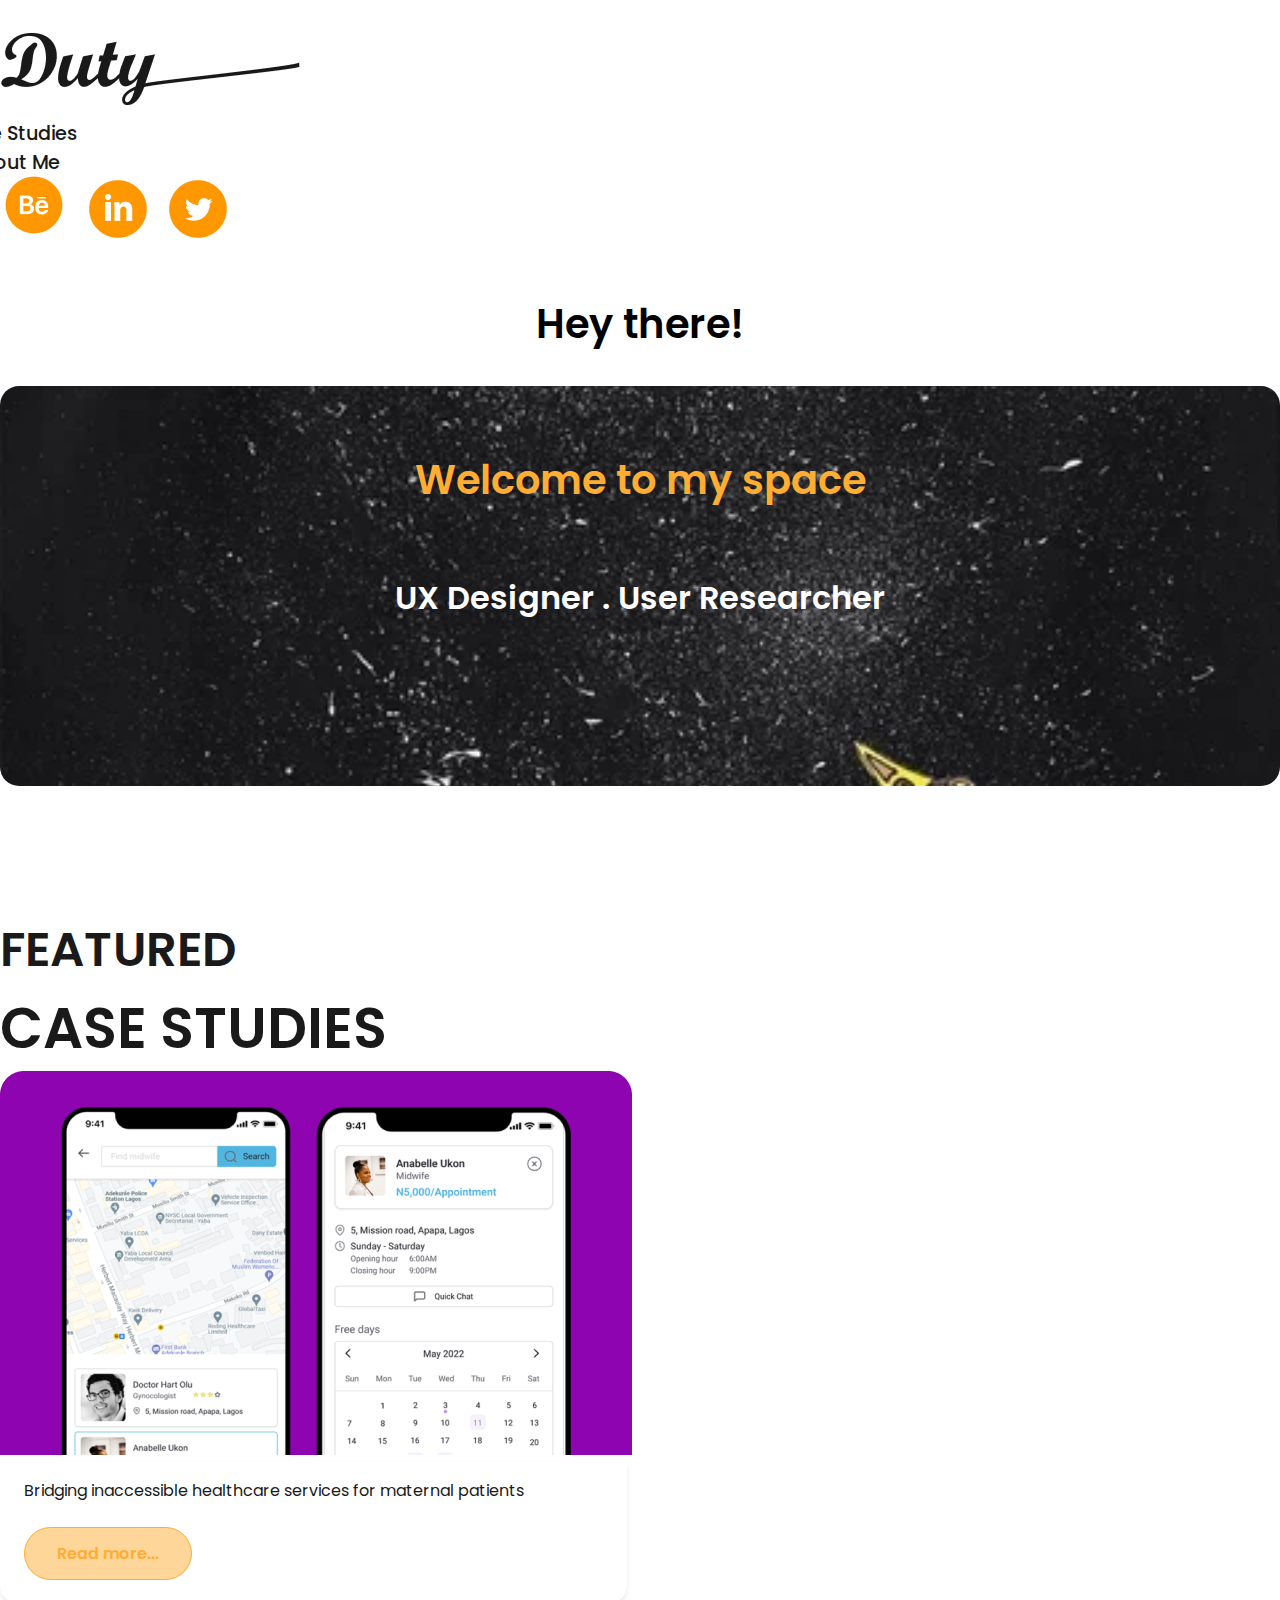
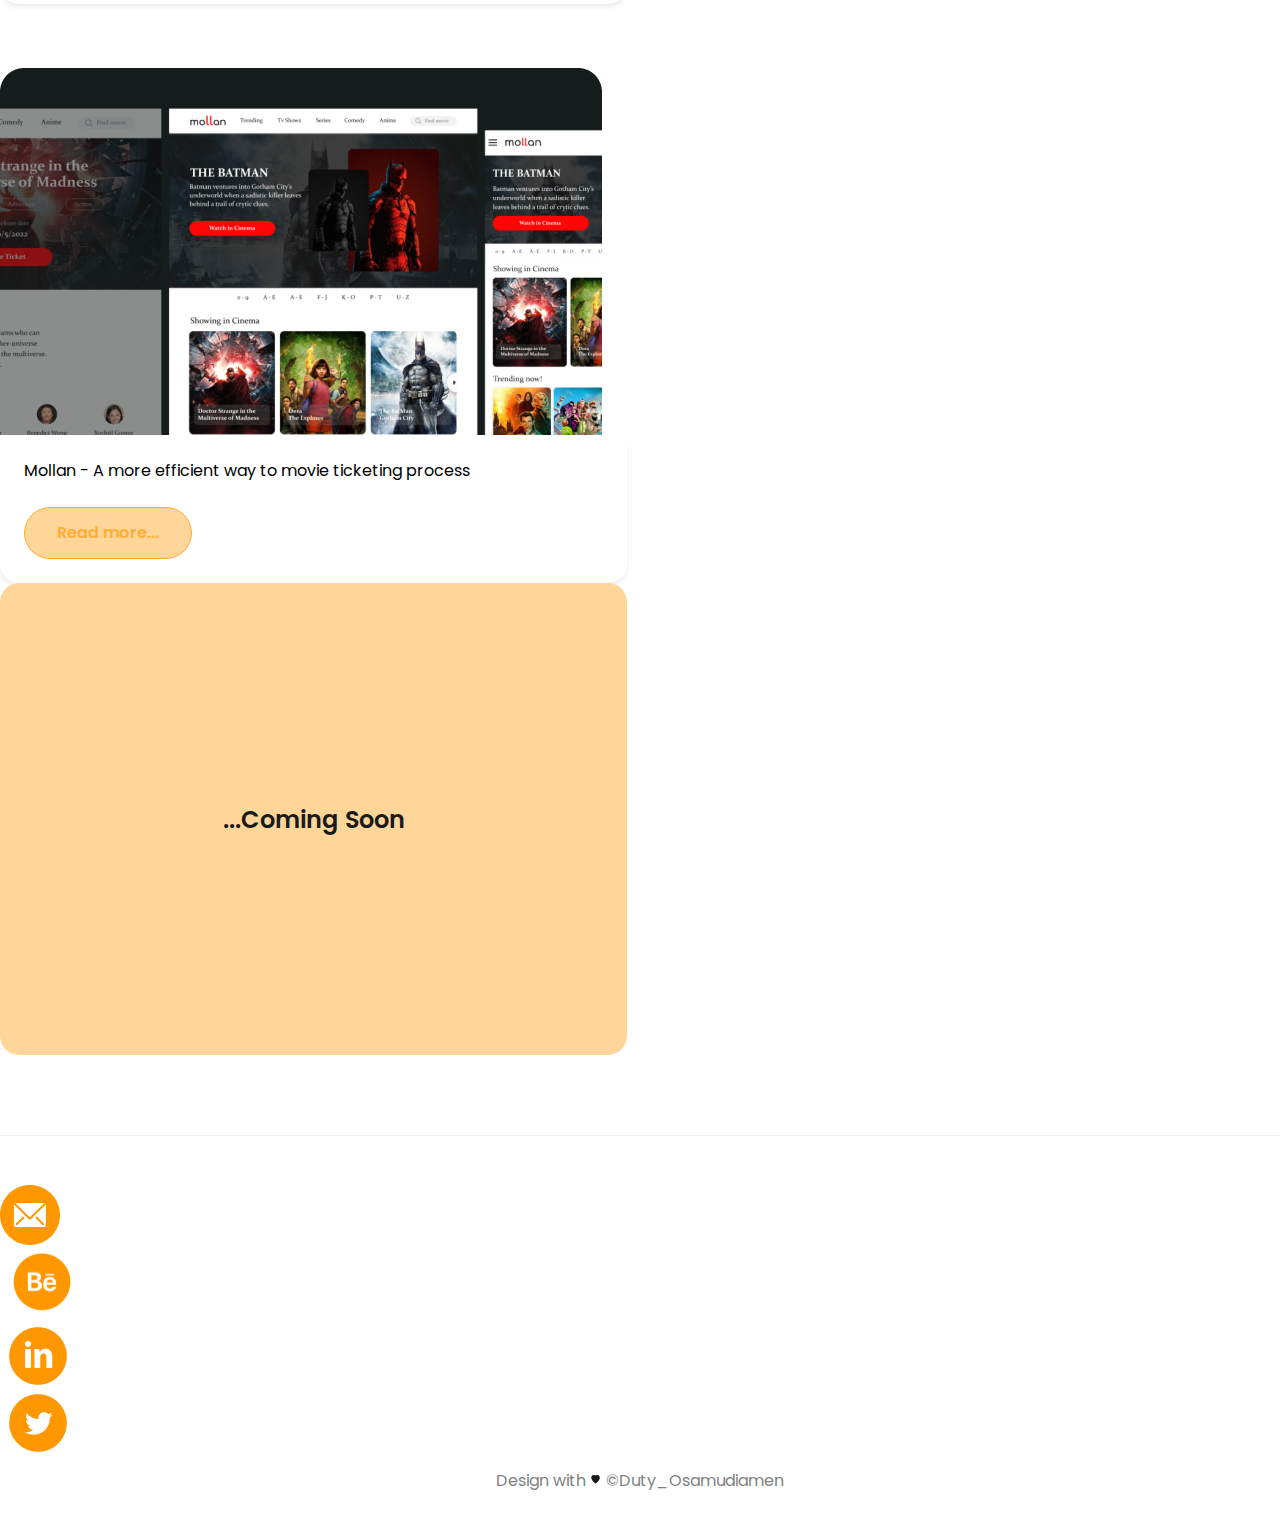
==== commit bd08371a: "Modified portfolio" ====
--- a/index.html
+++ b/index.html
@@ -161,7 +161,7 @@
                 </a>
             </div>
             <p>
-                Design with <span>&#10084;</span> &copy;Duty_Osamudiamen
+                Design with <span><img src="assets/heart.png" class="img-fluid" alt=""></span> &copy;Duty_Osamudiamen
             </p>
         </div>
     </footer>
--- a/style.css
+++ b/style.css
@@ -22,6 +22,10 @@
 	--white: #ffffff;
 	--grey2: #f2f2f2;
 	--red: #ff0606;
+	--tomato: #FFB2B2;
+	--tomato2: #FF6A6A;
+	--gold-yellow: #FFD699;
+	--gold-yellow2: #FFC166;
 }
 
 .m-l {
@@ -46,9 +50,6 @@
 }
 
 .b-shadow {
-	/* box-shadow: 0 4px 4px 0 rgba(194, 186, 186, 0.2),
-		0 10px 20px 0 rgba(194, 186, 186, 0.2); */
-
 	box-shadow: 0px 3px 4px rgba(218, 218, 218, 0.5);
 }
 
@@ -104,8 +105,6 @@
 	width: 2.4rem;
 	height: 0.33rem;
 	background: var(--black);
-
-	/* transition: transform 280ms ease-in-out, opacity 180ms; */
 }
 
 nav .content .my-hamburger::before,
@@ -232,9 +231,8 @@
 	box-shadow: 0px 3px 4px rgba(218, 218, 218, 0.5);
 }
 
-.projdiv div:last-of-type p {
-	font-weight: 500;
-	line-height: 1.5;
+.csdy .projdiv div p {
+	font-weight: 500 !important;
 }
 
 .projdiv div:last-of-type button {
@@ -297,7 +295,7 @@
 	margin-top: 0.5rem;
 }
 
-footer p span {
-	color: var(--black) !important;
-	font-size: 0.7rem;
-}
+footer p span img {
+	width: 0.8rem;
+	transform: translateY(-0.06rem);
+}
--- a/scrollbar-mediaQuries.css
+++ b/scrollbar-mediaQuries.css
@@ -57,7 +57,7 @@
 	.about-box p.subheading,
 	.about-box span.subheading,
 	.about-box ul li {
-		font-size: 1.36rem !important;
+		font-size: 1.37rem !important;
 	}
 
 	.shownav ul li a {
@@ -169,6 +169,10 @@
 	.mallonproj .user-story p::before {
 		top: 0.45rem;
 	}
+
+	.mallonproj .core-val div ul li::before {
+		top: 0.85rem;
+	}
 }
 
 @media (max-width: 442px) {
@@ -189,10 +193,31 @@
 		padding-left: 3rem !important;
 		padding-right: 3rem !important;
 	}
+
+	.mallonproj .core-val div ul li::before {
+		width: 8.5px;
+		height: 8.5px;
+		top: 0.75rem;
+	}
+
+	.mallonproj .user-story p::before {
+		top: 0.49rem;
+	}
 }
 
 @media (max-width: 329px) {
 	html {
 		font-size: 50%;
 	}
-}
+
+	.mallonproj .core-val div ul li::before {
+		width: 7px;
+		height: 7px;
+	}
+}
+
+@media (max-width: 280px) {
+	html {
+		font-size: 40%;
+	}
+}
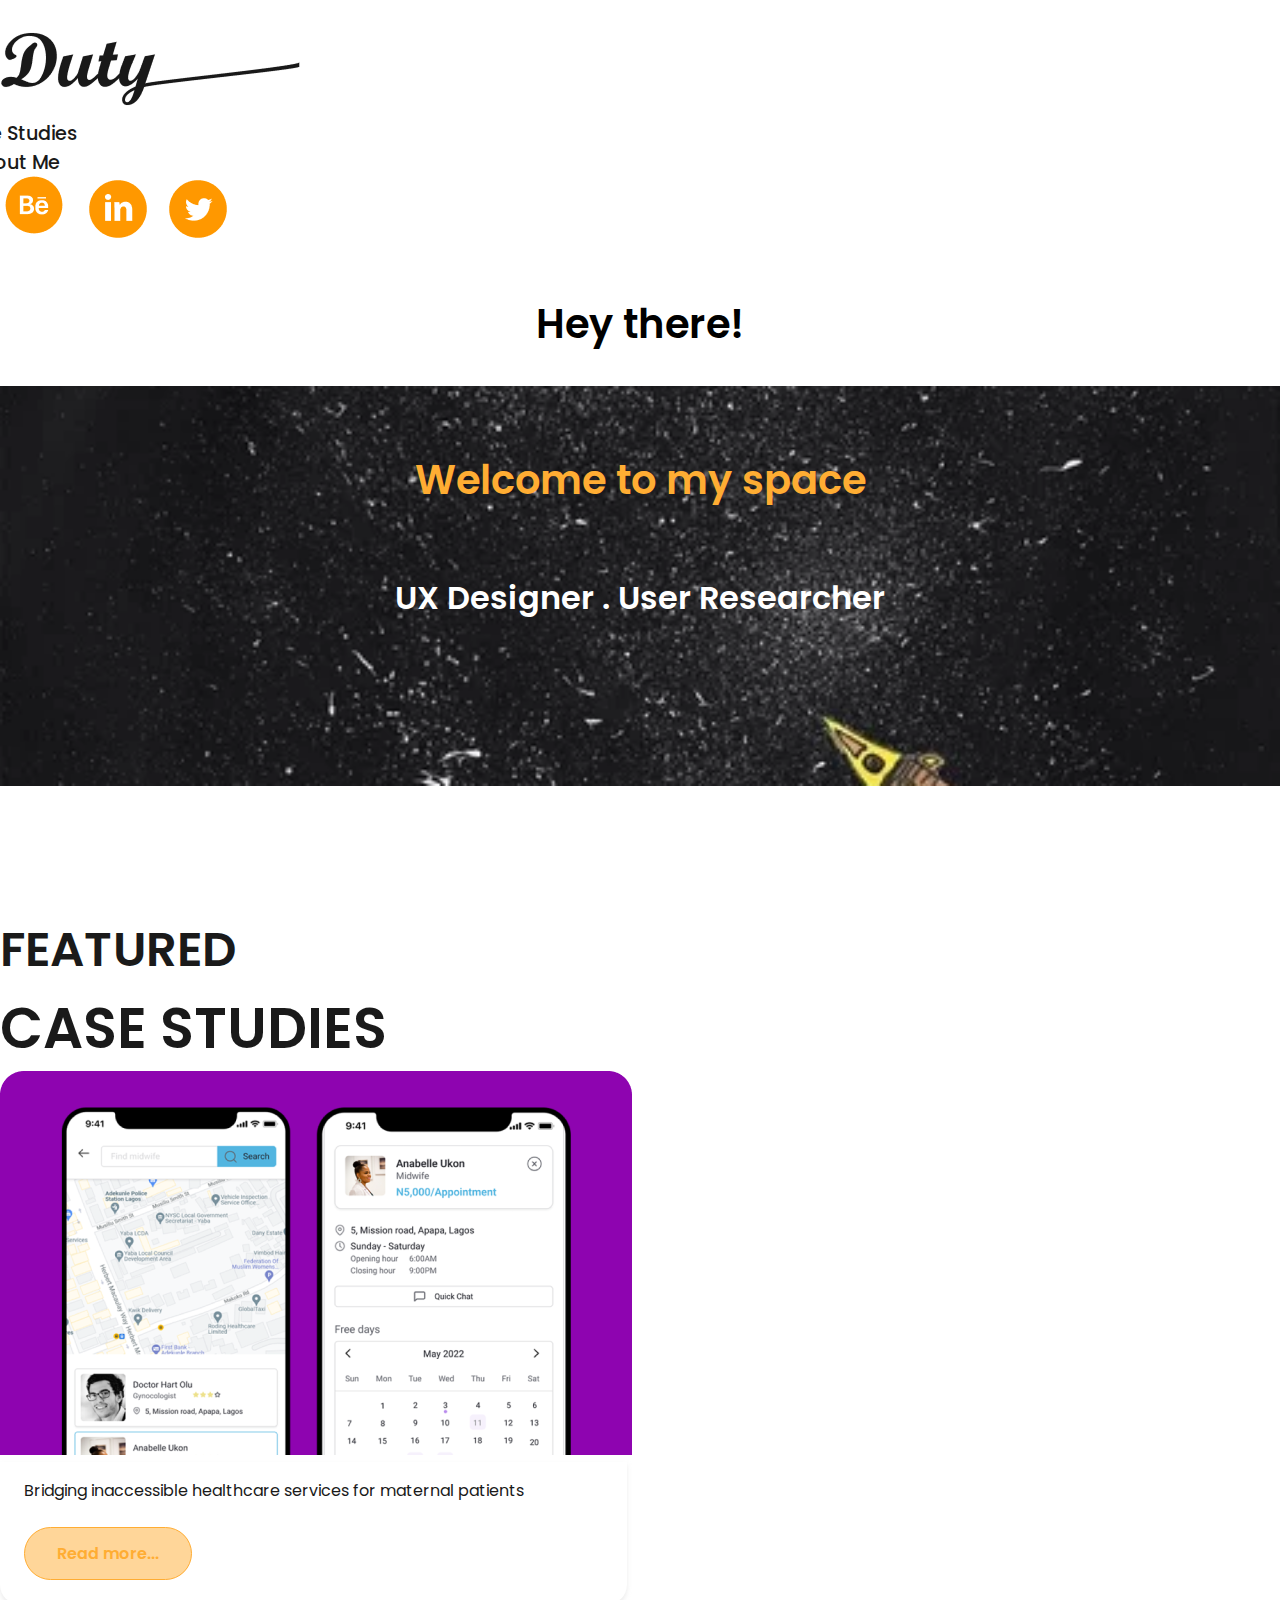
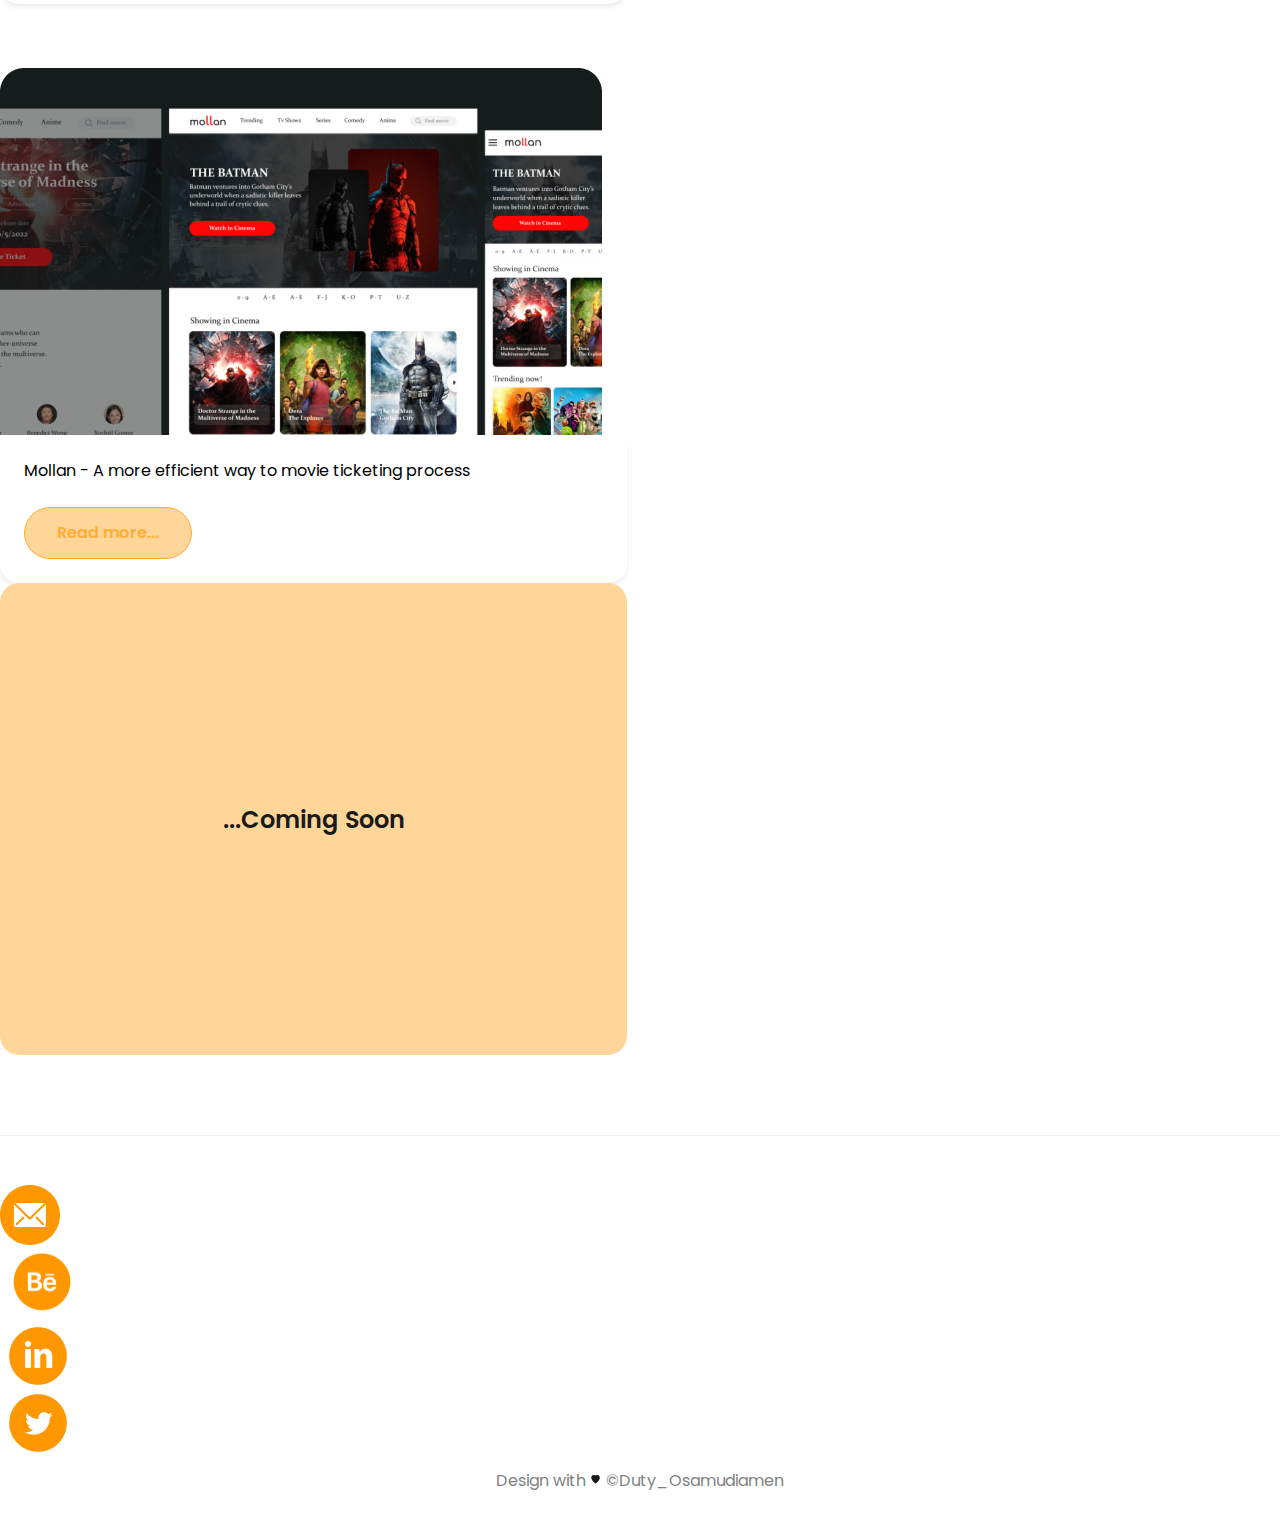
==== commit c65c5675: "Modified site" ====
--- a/index.html
+++ b/index.html
@@ -79,16 +79,18 @@
 
     <!-- WELCOME HERO SECTION -->
     <section class="wel-sect">
-        <div class="container">
+        <!-- <div class="container"> -->
             <p>
                 Hey there!
             </p>
 
             <div class="welcome-box">
-                <p>Welcome to my space</p>
-                <p>UX Designer . User Researcher</p>
+                <div class="container">
+                    <p>Welcome to my space</p>
+                    <p>UX Designer . User Researcher</p>
+                </div>
             </div>
-        </div>
+        <!-- </div> -->
     </section>
 
     <!-- FEATURED CASE STUDIES SECTION -->
--- a/style.css
+++ b/style.css
@@ -176,12 +176,12 @@
 	padding-top: 2rem;
 }
 
+
 .wel-sect .welcome-box {
+	background: url(assets/giphy.webp);
 	height: 25rem;
-	background: url(assets/giphy.webp);
 	background-size: cover;
 	background-position: center;
-	border-radius: 1.2rem;
 	margin-top: 2rem;
 	padding-top: 2rem;
 }
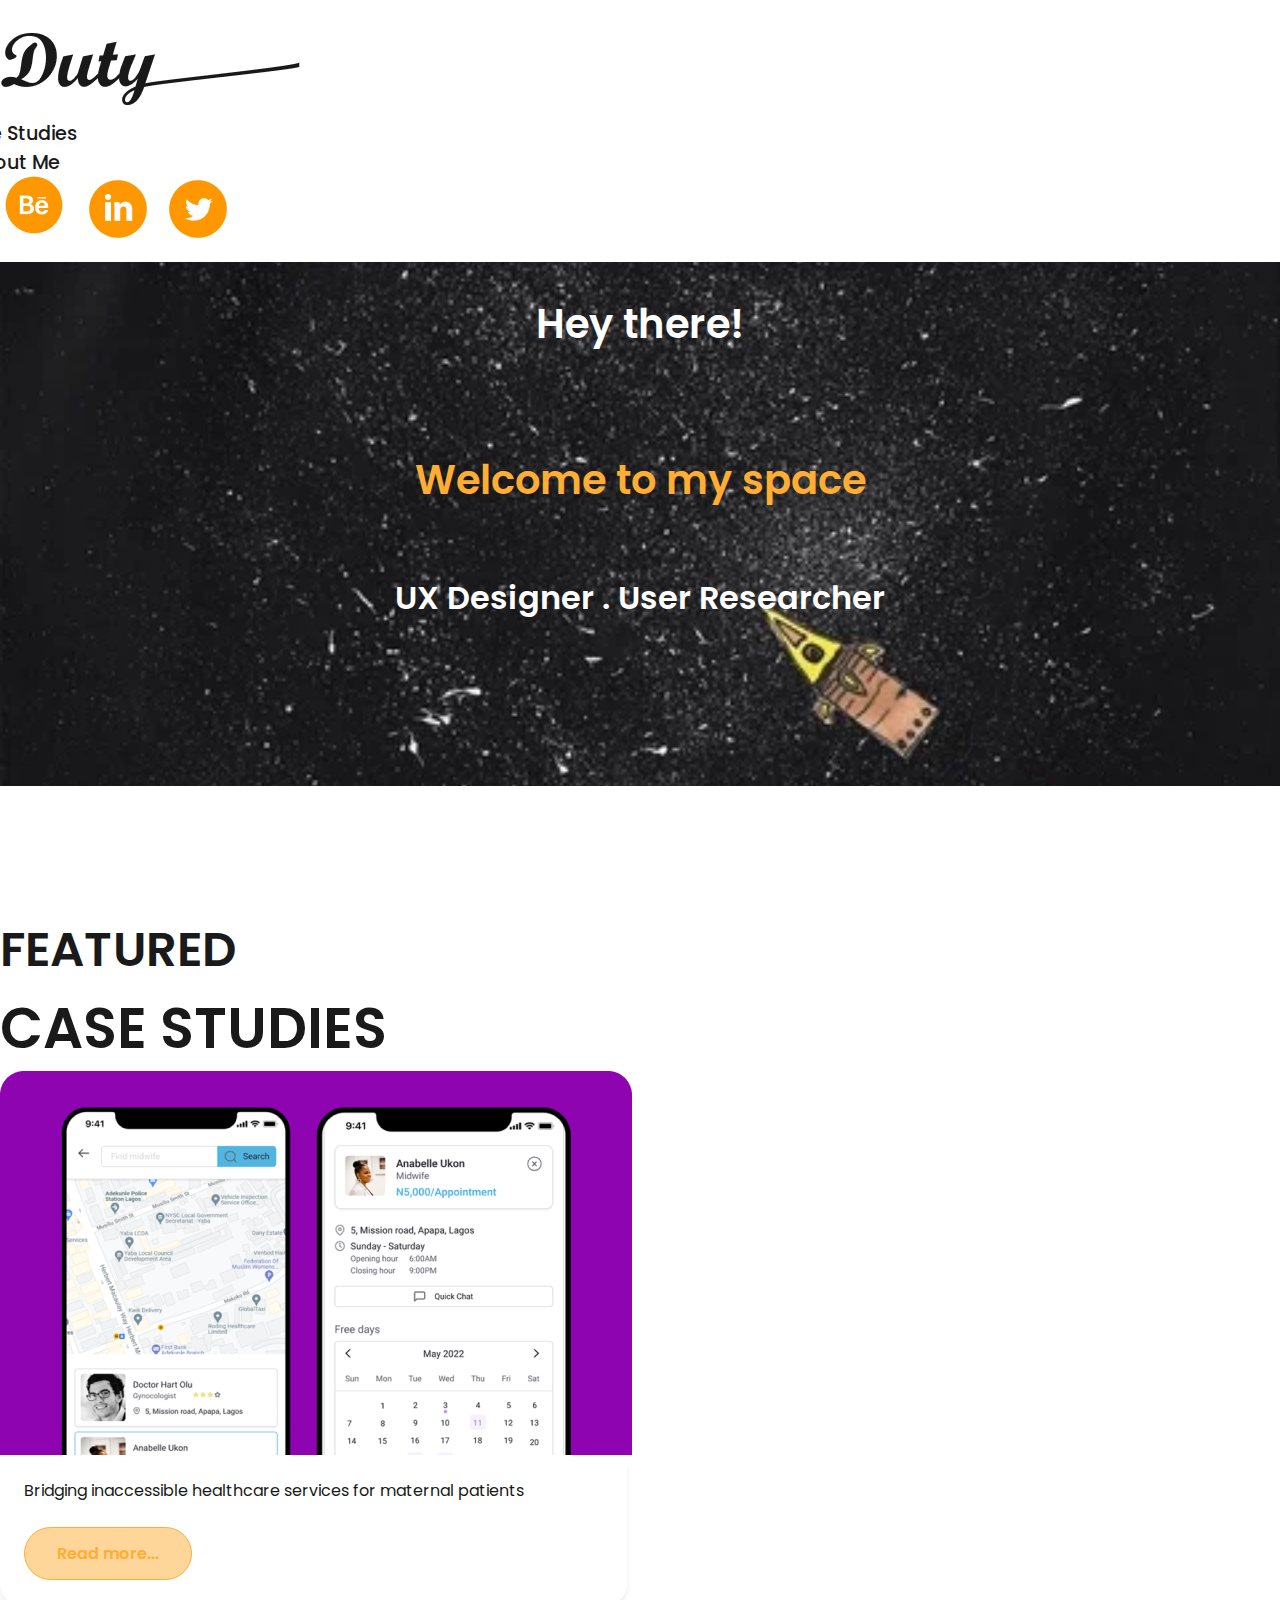
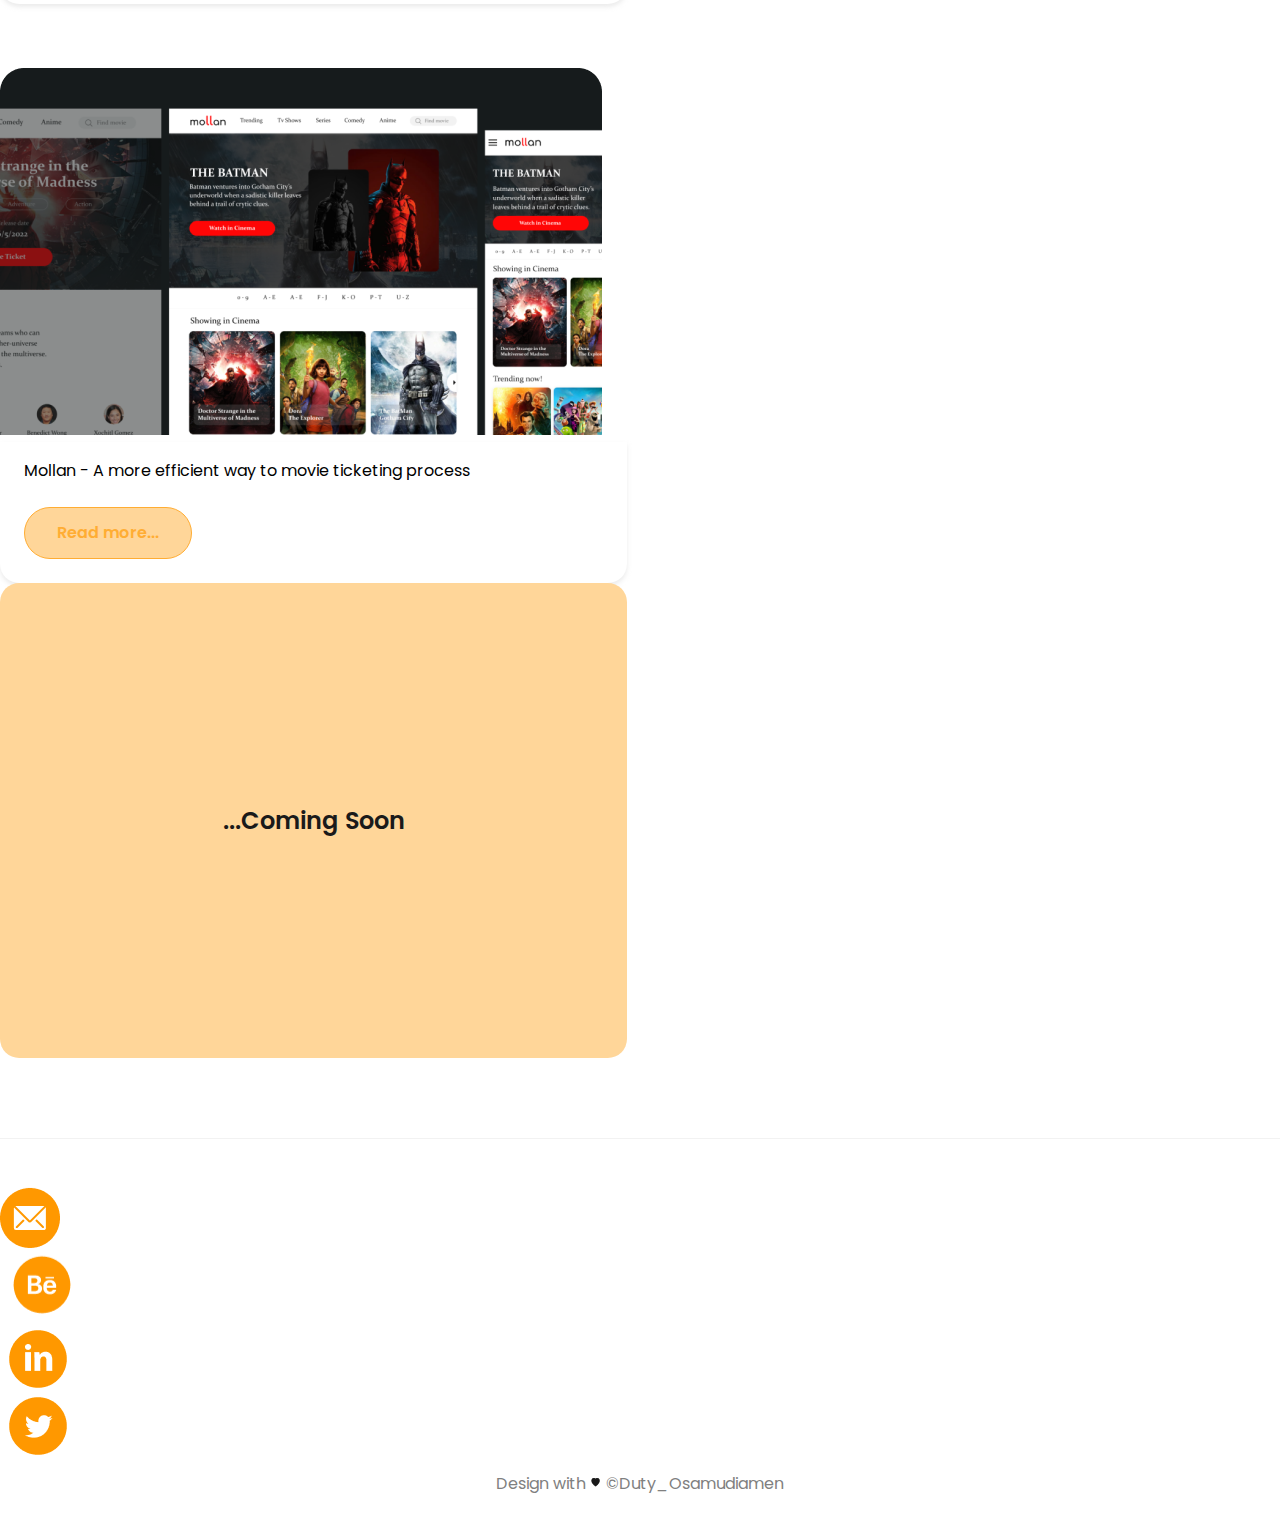
==== commit 2ecf7461: "Modified site" ====
--- a/index.html
+++ b/index.html
@@ -79,18 +79,18 @@
 
     <!-- WELCOME HERO SECTION -->
     <section class="wel-sect">
-        <!-- <div class="container"> -->
-            <p>
+        <div class="container pt-3">
+            <p class="">
                 Hey there!
             </p>
 
             <div class="welcome-box">
-                <div class="container">
+                <!-- <div class="container"> -->
                     <p>Welcome to my space</p>
                     <p>UX Designer . User Researcher</p>
-                </div>
+                <!-- </div> -->
             </div>
-        <!-- </div> -->
+        </div>
     </section>
 
     <!-- FEATURED CASE STUDIES SECTION -->
--- a/style.css
+++ b/style.css
@@ -174,14 +174,19 @@
 	font-size: 2.5rem !important;
 	font-weight: 600;
 	padding-top: 2rem;
-}
-
-
-.wel-sect .welcome-box {
+	color: var(--white);
+}
+
+.wel-sect {
 	background: url(assets/giphy.webp);
-	height: 25rem;
 	background-size: cover;
 	background-position: center;
+	/* background-repeat: no-repeat; */
+}
+
+.wel-sect .welcome-box {
+	/* background: url(assets/giphy.webp); */
+	height: 25rem;
 	margin-top: 2rem;
 	padding-top: 2rem;
 }
@@ -253,7 +258,7 @@
 
 .coming-soon-sect .newprogs .box:last-of-type,
 .coming-soon-sect.main .box {
-	height: 29.5rem;
+	height: 29.65rem;
 	background: var(--yellow-orange);
 	color: var(--black);
 	font-size: 1.5rem;
--- a/scrollbar-mediaQuries.css
+++ b/scrollbar-mediaQuries.css
@@ -28,6 +28,18 @@
 @media (max-width: 1199px) {
 	nav .content .link {
 		transform: translateX(-1.5rem) translateY(0.37rem);
+	}
+
+	.coming-soon-sect .newprogs .box:last-of-type,
+	.coming-soon-sect.main .box {
+		height: 27.65rem;
+		background: var(--yellow-orange);
+		color: var(--black);
+		font-size: 1.5rem;
+		font-weight: 600;
+		display: flex;
+		align-items: center;
+		justify-content: center;
 	}
 }
 
